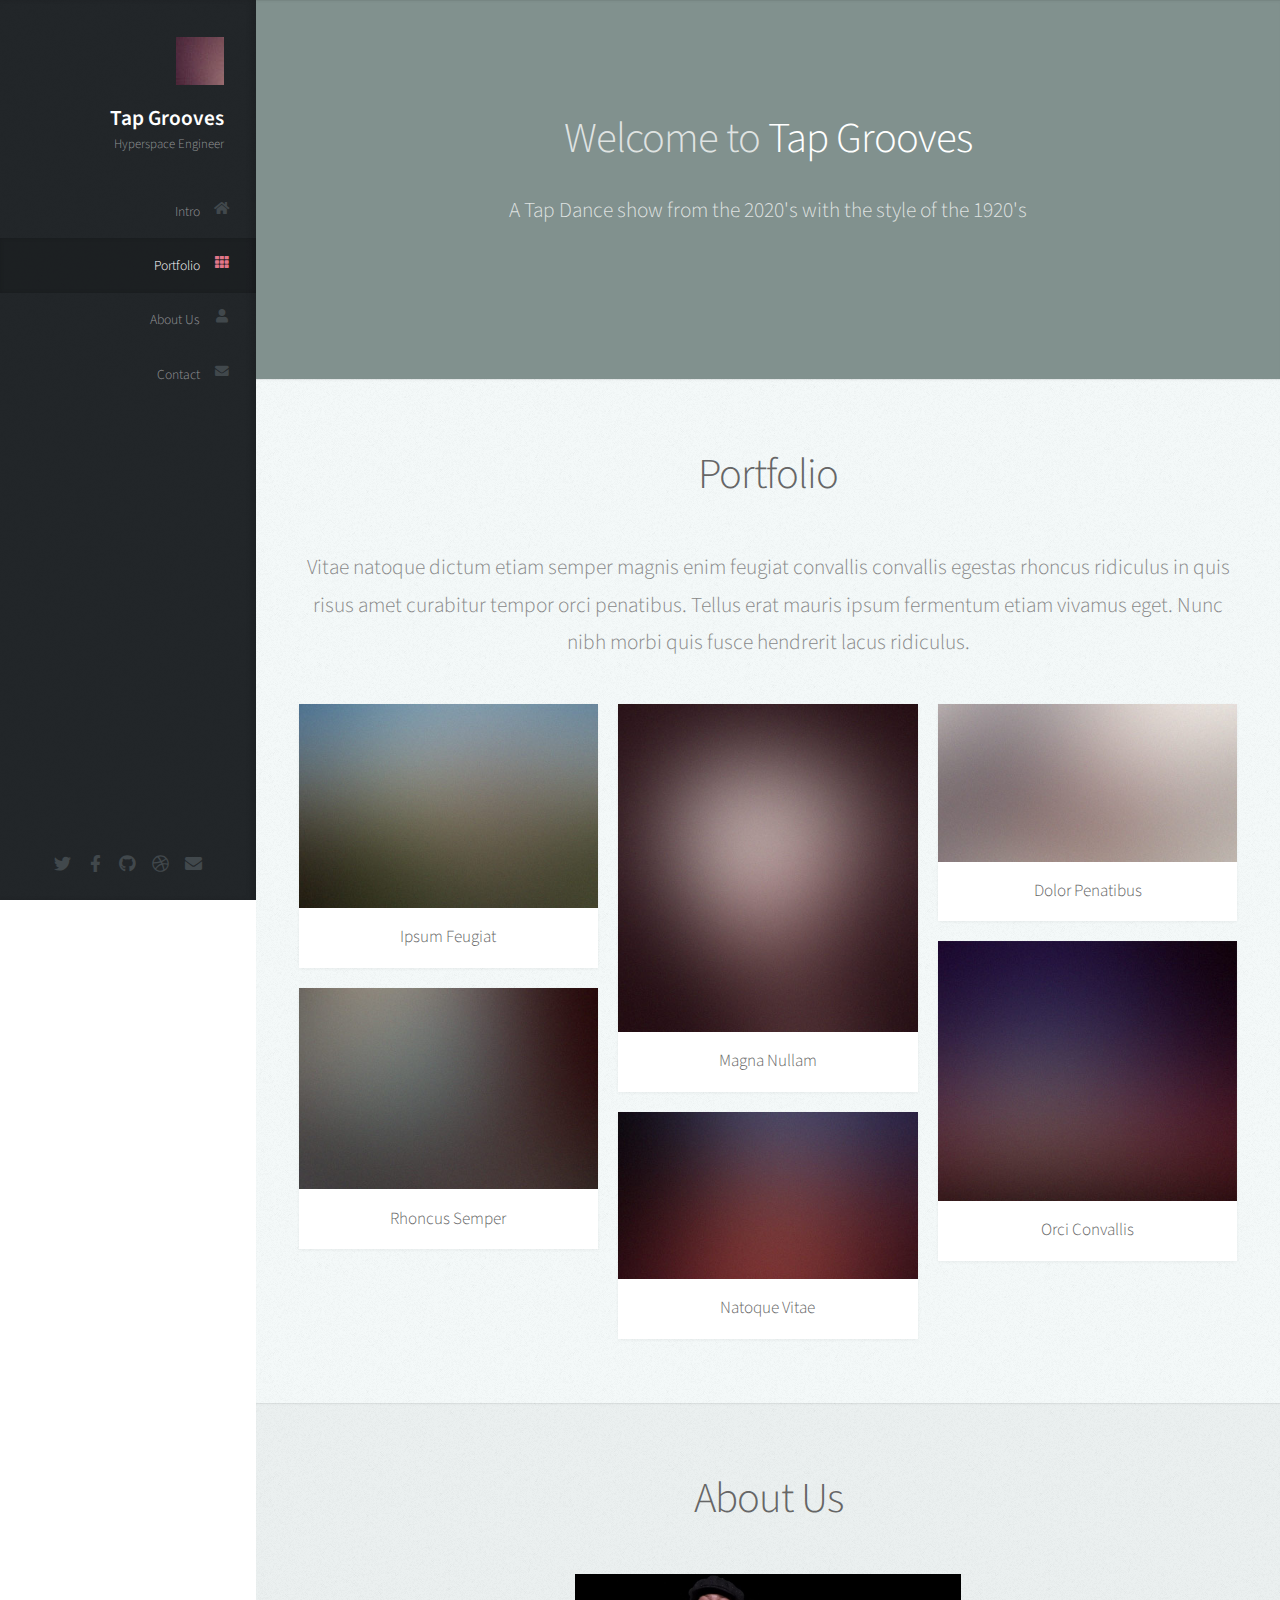
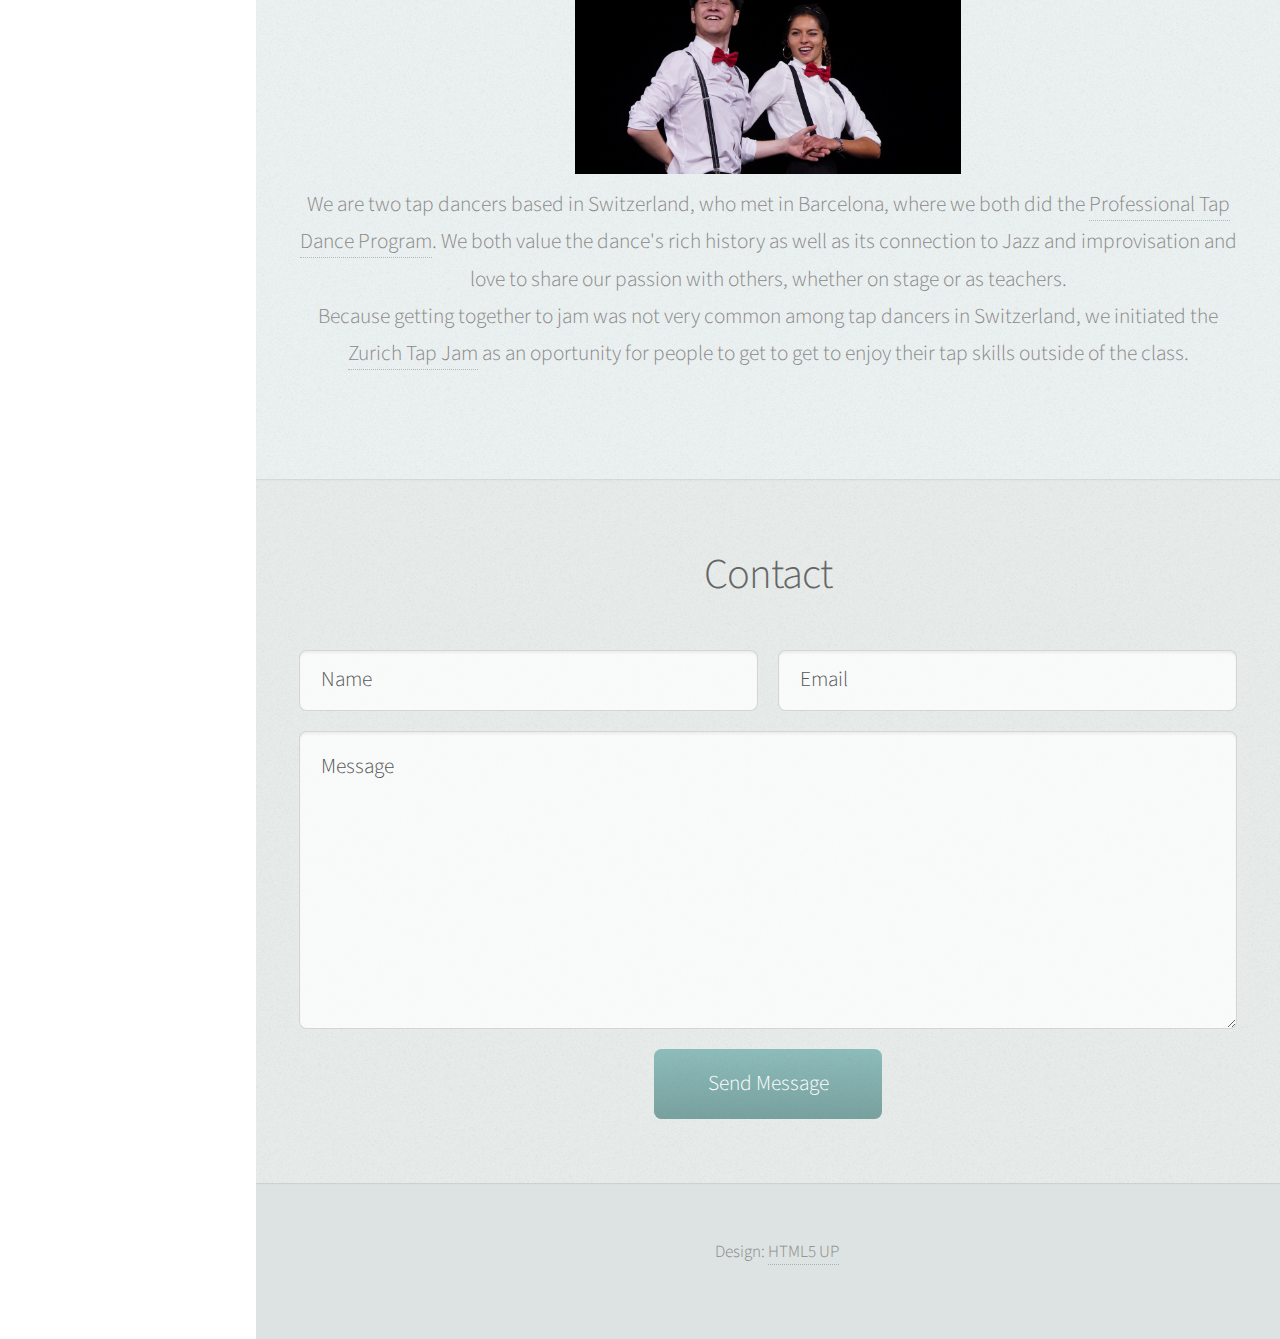
==== tap_grooves_page/index.html @ 51dfa916 "add tap grooves page" ====
<!DOCTYPE HTML>
<!--
	Prologue by HTML5 UP
	html5up.net | @ajlkn
	Free for personal and commercial use under the CCA 3.0 license (html5up.net/license)
-->
<html>
	<head>
		<title>Tap Grooves</title>
		<meta charset="utf-8" />
		<meta name="viewport" content="width=device-width, initial-scale=1, user-scalable=no" />
		<link rel="stylesheet" href="assets/css/main.css" />
	</head>
	<body class="is-preload">

		<!-- Header -->
			<div id="header">

				<div class="top">

					<!-- Logo -->
						<div id="logo">
							<span class="image avatar48"><img src="images/avatar.jpg" alt="" /></span>
							<h1 id="title">Tap Grooves</h1>
							<p>Hyperspace Engineer</p>
						</div>

					<!-- Nav -->
						<nav id="nav">
							<ul>
								<li><a href="#top" id="top-link"><span class="icon solid fa-home">Intro</span></a></li>
								<li><a href="#portfolio" id="portfolio-link"><span class="icon solid fa-th">Portfolio</span></a></li>
								<li><a href="#about" id="about-link"><span class="icon solid fa-user">About Us</span></a></li>
								<li><a href="#contact" id="contact-link"><span class="icon solid fa-envelope">Contact</span></a></li>
							</ul>
						</nav>

				</div>

				<div class="bottom">

					<!-- Social Icons -->
						<ul class="icons">
							<li><a href="#" class="icon brands fa-twitter"><span class="label">Twitter</span></a></li>
							<li><a href="#" class="icon brands fa-facebook-f"><span class="label">Facebook</span></a></li>
							<li><a href="#" class="icon brands fa-github"><span class="label">Github</span></a></li>
							<li><a href="#" class="icon brands fa-dribbble"><span class="label">Dribbble</span></a></li>
							<li><a href="#" class="icon solid fa-envelope"><span class="label">Email</span></a></li>
						</ul>

				</div>

			</div>

		<!-- Main -->
			<div id="main">

				<!-- Intro -->
					<section id="top" class="one dark cover">
						<div class="container">

							<header>
								<h2 class="alt">Welcome to <strong>Tap Grooves</strong></h2>
								<p class="not_on_phone">A Tap Dance show from the 2020's with the style of the 1920's</p>
							</header>

						</div>
					</section>

				<!-- Portfolio -->
					<section id="portfolio" class="two">
						<div class="container">

							<header>
								<h2>Portfolio</h2>
							</header>

							<p>Vitae natoque dictum etiam semper magnis enim feugiat convallis convallis
							egestas rhoncus ridiculus in quis risus amet curabitur tempor orci penatibus.
							Tellus erat mauris ipsum fermentum etiam vivamus eget. Nunc nibh morbi quis
							fusce hendrerit lacus ridiculus.</p>

							<div class="row">
								<div class="col-4 col-12-mobile">
									<article class="item">
										<a href="#" class="image fit"><img src="images/pic02.jpg" alt="" /></a>
										<header>
											<h3>Ipsum Feugiat</h3>
										</header>
									</article>
									<article class="item">
										<a href="#" class="image fit"><img src="images/pic03.jpg" alt="" /></a>
										<header>
											<h3>Rhoncus Semper</h3>
										</header>
									</article>
								</div>
								<div class="col-4 col-12-mobile">
									<article class="item">
										<a href="#" class="image fit"><img src="images/pic04.jpg" alt="" /></a>
										<header>
											<h3>Magna Nullam</h3>
										</header>
									</article>
									<article class="item">
										<a href="#" class="image fit"><img src="images/pic05.jpg" alt="" /></a>
										<header>
											<h3>Natoque Vitae</h3>
										</header>
									</article>
								</div>
								<div class="col-4 col-12-mobile">
									<article class="item">
										<a href="#" class="image fit"><img src="images/pic06.jpg" alt="" /></a>
										<header>
											<h3>Dolor Penatibus</h3>
										</header>
									</article>
									<article class="item">
										<a href="#" class="image fit"><img src="images/pic07.jpg" alt="" /></a>
										<header>
											<h3>Orci Convallis</h3>
										</header>
									</article>
								</div>
							</div>

						</div>
					</section>

				<!-- About Us -->
					<section id="about" class="three">
						<div class="container">

							<header>
								<h2>About Us</h2>
							</header>

							<img src="images/about.jpg" height="200" alt="" />

							<p>We are two tap dancers based in Switzerland, who met in Barcelona, where we both did the <a href="https://luthierdansa.com/tap-dance-program-barcelona-dance/">Professional Tap Dance Program</a>. We both value the dance's rich history as well as its connection to Jazz and improvisation and love to share our passion with others, whether on stage or as teachers. <br>Because getting together to jam was not very common among tap dancers in Switzerland, we initiated the <a href="https://www.instagram.com/zurich_tap_jam/">Zurich Tap Jam</a> as an oportunity for people to get to get to enjoy their tap skills outside of the class.</p>

						</div>
					</section>

				<!-- Contact -->
					<section id="contact" class="four">
						<div class="container">

							<header>
								<h2>Contact</h2>
							</header>

							<p></p>

							<form method="post" action="#">
								<div class="row">
									<div class="col-6 col-12-mobile"><input type="text" name="name" placeholder="Name" /></div>
									<div class="col-6 col-12-mobile"><input type="text" name="email" placeholder="Email" /></div>
									<div class="col-12">
										<textarea name="message" placeholder="Message"></textarea>
									</div>
									<div class="col-12">
										<input type="submit" value="Send Message" />
									</div>
								</div>
							</form>

						</div>
					</section>

			</div>

		<!-- Footer -->
			<div id="footer">

				<!-- Copyright -->
					<ul class="copyright">
						<li>Design: <a href="http://html5up.net">HTML5 UP</a></li>
					</ul>

			</div>

		<!-- Scripts -->
			<script src="assets/js/jquery.min.js"></script>
			<script src="assets/js/jquery.scrolly.min.js"></script>
			<script src="assets/js/jquery.scrollex.min.js"></script>
			<script src="assets/js/browser.min.js"></script>
			<script src="assets/js/breakpoints.min.js"></script>
			<script src="assets/js/util.js"></script>
			<script src="assets/js/main.js"></script>

	</body>
</html>
---- tap_grooves_page/assets/css/main.css ----
@import url("fontawesome-all.min.css");
@import url("https://fonts.googleapis.com/css?family=Source+Sans+Pro:300,300italic,400,600");

/*
	Prologue by HTML5 UP
	html5up.net | @ajlkn
	Free for personal and commercial use under the CCA 3.0 license (html5up.net/license)
*/

html, body, div, span, applet, object,
iframe, h1, h2, h3, h4, h5, h6, p, blockquote,
pre, a, abbr, acronym, address, big, cite,
code, del, dfn, em, img, ins, kbd, q, s, samp,
small, strike, strong, sub, sup, tt, var, b,
u, i, center, dl, dt, dd, ol, ul, li, fieldset,
form, label, legend, table, caption, tbody,
tfoot, thead, tr, th, td, article, aside,
canvas, details, embed, figure, figcaption,
footer, header, hgroup, menu, nav, output, ruby,
section, summary, time, mark, audio, video {
	margin: 0;
	padding: 0;
	border: 0;
	font-size: 100%;
	font: inherit;
	vertical-align: baseline;}

article, aside, details, figcaption, figure,
footer, header, hgroup, menu, nav, section {
	display: block;}

body {
	line-height: 1;
}

ol, ul {
	list-style: none;
}

blockquote, q {
	quotes: none;
}

	blockquote:before, blockquote:after, q:before, q:after {
		content: '';
		content: none;
	}

table {
	border-collapse: collapse;
	border-spacing: 0;
}

body {
	-webkit-text-size-adjust: none;
}

mark {
	background-color: transparent;
	color: inherit;
}

input::-moz-focus-inner {
	border: 0;
	padding: 0;
}

input, select, textarea {
	-moz-appearance: none;
	-webkit-appearance: none;
	-ms-appearance: none;
	appearance: none;
}

/* Basic */

	html {
		box-sizing: border-box;
	}

	*, *:before, *:after {
		box-sizing: inherit;
	}

	body {
		background: #fff;
		font-family: 'Source Sans Pro', sans-serif;
		font-size: 19pt;
		font-weight: 300;
		line-height: 1.75em;
		color: #888;
	}

		body.is-preload *, body.is-preload *:before, body.is-preload *:after {
			-moz-animation: none !important;
			-webkit-animation: none !important;
			-ms-animation: none !important;
			animation: none !important;
			-moz-transition: none !important;
			-webkit-transition: none !important;
			-ms-transition: none !important;
			transition: none !important;
		}

	input, textarea, select {
		font-family: 'Source Sans Pro', sans-serif;
		font-size: 19pt;
		font-weight: 300;
		line-height: 1.75em;
		color: #888;
	}

	h1, h2, h3, h4, h5, h6 {
		font-weight: 300;
		color: #666;
		line-height: 1.5em;
	}

	h1 a, h2 a, h3 a, h4 a, h5 a, h6 a {
		color: inherit;
		text-decoration: none;
	}

		h1 a strong, h2 a strong, h3 a strong, h4 a strong, h5 a strong, h6 a strong {
			color: #333;
		}

	h2 {
		font-size: 2em;
		letter-spacing: -1px;
	}

		h2.alt {
			color: #888;
		}

			h2.alt strong {
				color: #666;
			}

	h3 {
		font-size: 1.5em;
	}

	header {
		margin: 0 0 2em 0;
	}

		header > p {
			margin: 1em 0 0 0;
		}

	footer {
		margin: 2em 0 0 0;
	}

	strong, b {
		font-weight: 300;
		color: #666;
	}

	em, i {
		font-style: italic;
	}

	a {
		text-decoration: none;
		color: inherit;
		border-bottom: dotted 1px rgba(128, 128, 128, 0.5);
		-moz-transition: color 0.35s ease-in-out, border-bottom-color 0.35s ease-in-out;
		-webkit-transition: color 0.35s ease-in-out, border-bottom-color 0.35s ease-in-out;
		-ms-transition: color 0.35s ease-in-out, border-bottom-color 0.35s ease-in-out;
		transition: color 0.35s ease-in-out, border-bottom-color 0.35s ease-in-out;
		outline: 0;
	}

		a:hover {
			color: #E27689;
			border-bottom-color: rgba(255, 255, 255, 0);
		}

	sub {
		position: relative;
		top: 0.5em;
		font-size: 0.8em;
	}

	sup {
		position: relative;
		top: -0.5em;
		font-size: 0.8em;
	}

	hr {
		border: 0;
		border-top: solid 1px #ddd;
	}

	blockquote {
		border-left: solid 0.5em #ddd;
		padding: 1em 0 1em 2em;
		font-style: italic;
	}

	p, ul, ol, dl, table {
		margin-bottom: 2em;
	}

	br.clear {
		clear: both;
	}

/* Container */

	.container {
		margin: 0 auto;
		max-width: 100%;
		width: 1400px;
	}

		@media screen and (min-width: 961px) and (max-width: 1880px) {

			.container {
				width: 1200px;
			}

		}

		@media screen and (min-width: 961px) and (max-width: 1620px) {

			.container {
				width: 960px;
			}

		}

		@media screen and (min-width: 961px) and (max-width: 1320px) {

			.container {
				width: 100%;
			}

		}

		@media screen and (max-width: 960px) {

			.container {
				width: 100%;
			}

		}

		@media screen and (max-width: 736px) {

			.container {
				width: 100%;
			}

		}

/* Row */

	.row {
		display: flex;
		flex-wrap: wrap;
		box-sizing: border-box;
		align-items: stretch;
	}

		.row > * {
			box-sizing: border-box;
		}

		.row.gtr-uniform > * > :last-child {
			margin-bottom: 0;
		}

		.row.aln-left {
			justify-content: flex-start;
		}

		.row.aln-center {
			justify-content: center;
		}

		.row.aln-right {
			justify-content: flex-end;
		}

		.row.aln-top {
			align-items: flex-start;
		}

		.row.aln-middle {
			align-items: center;
		}

		.row.aln-bottom {
			align-items: flex-end;
		}

		.row > .imp {
			order: -1;
		}

		.row > .col-1 {
			width: 8.33333%;
		}

		.row > .off-1 {
			margin-left: 8.33333%;
		}

		.row > .col-2 {
			width: 16.66667%;
		}

		.row > .off-2 {
			margin-left: 16.66667%;
		}

		.row > .col-3 {
			width: 25%;
		}

		.row > .off-3 {
			margin-left: 25%;
		}

		.row > .col-4 {
			width: 33.33333%;
		}

		.row > .off-4 {
			margin-left: 33.33333%;
		}

		.row > .col-5 {
			width: 41.66667%;
		}

		.row > .off-5 {
			margin-left: 41.66667%;
		}

		.row > .col-6 {
			width: 50%;
		}

		.row > .off-6 {
			margin-left: 50%;
		}

		.row > .col-7 {
			width: 58.33333%;
		}

		.row > .off-7 {
			margin-left: 58.33333%;
		}

		.row > .col-8 {
			width: 66.66667%;
		}

		.row > .off-8 {
			margin-left: 66.66667%;
		}

		.row > .col-9 {
			width: 75%;
		}

		.row > .off-9 {
			margin-left: 75%;
		}

		.row > .col-10 {
			width: 83.33333%;
		}

		.row > .off-10 {
			margin-left: 83.33333%;
		}

		.row > .col-11 {
			width: 91.66667%;
		}

		.row > .off-11 {
			margin-left: 91.66667%;
		}

		.row > .col-12 {
			width: 100%;
		}

		.row > .off-12 {
			margin-left: 100%;
		}

		.row.gtr-0 {
			margin-top: 0px;
			margin-left: 0px;
		}

			.row.gtr-0 > * {
				padding: 0px 0 0 0px;
			}

			.row.gtr-0.gtr-uniform {
				margin-top: 0px;
			}

				.row.gtr-0.gtr-uniform > * {
					padding-top: 0px;
				}

		.row.gtr-25 {
			margin-top: -10px;
			margin-left: -10px;
		}

			.row.gtr-25 > * {
				padding: 10px 0 0 10px;
			}

			.row.gtr-25.gtr-uniform {
				margin-top: -10px;
			}

				.row.gtr-25.gtr-uniform > * {
					padding-top: 10px;
				}

		.row.gtr-50 {
			margin-top: -20px;
			margin-left: -20px;
		}

			.row.gtr-50 > * {
				padding: 20px 0 0 20px;
			}

			.row.gtr-50.gtr-uniform {
				margin-top: -20px;
			}

				.row.gtr-50.gtr-uniform > * {
					padding-top: 20px;
				}

		.row {
			margin-top: -40px;
			margin-left: -40px;
		}

			.row > * {
				padding: 40px 0 0 40px;
			}

			.row.gtr-uniform {
				margin-top: -40px;
			}

				.row.gtr-uniform > * {
					padding-top: 40px;
				}

		.row.gtr-150 {
			margin-top: -60px;
			margin-left: -60px;
		}

			.row.gtr-150 > * {
				padding: 60px 0 0 60px;
			}

			.row.gtr-150.gtr-uniform {
				margin-top: -60px;
			}

				.row.gtr-150.gtr-uniform > * {
					padding-top: 60px;
				}

		.row.gtr-200 {
			margin-top: -80px;
			margin-left: -80px;
		}

			.row.gtr-200 > * {
				padding: 80px 0 0 80px;
			}

			.row.gtr-200.gtr-uniform {
				margin-top: -80px;
			}

				.row.gtr-200.gtr-uniform > * {
					padding-top: 80px;
				}

		@media screen and (min-width: 961px) and (max-width: 1880px) {

			.row {
				display: flex;
				flex-wrap: wrap;
				box-sizing: border-box;
				align-items: stretch;
			}

				.row > * {
					box-sizing: border-box;
				}

				.row.gtr-uniform > * > :last-child {
					margin-bottom: 0;
				}

				.row.aln-left {
					justify-content: flex-start;
				}

				.row.aln-center {
					justify-content: center;
				}

				.row.aln-right {
					justify-content: flex-end;
				}

				.row.aln-top {
					align-items: flex-start;
				}

				.row.aln-middle {
					align-items: center;
				}

				.row.aln-bottom {
					align-items: flex-end;
				}

				.row > .imp-wide {
					order: -1;
				}

				.row > .col-1-wide {
					width: 8.33333%;
				}

				.row > .off-1-wide {
					margin-left: 8.33333%;
				}

				.row > .col-2-wide {
					width: 16.66667%;
				}

				.row > .off-2-wide {
					margin-left: 16.66667%;
				}

				.row > .col-3-wide {
					width: 25%;
				}

				.row > .off-3-wide {
					margin-left: 25%;
				}

				.row > .col-4-wide {
					width: 33.33333%;
				}

				.row > .off-4-wide {
					margin-left: 33.33333%;
				}

				.row > .col-5-wide {
					width: 41.66667%;
				}

				.row > .off-5-wide {
					margin-left: 41.66667%;
				}

				.row > .col-6-wide {
					width: 50%;
				}

				.row > .off-6-wide {
					margin-left: 50%;
				}

				.row > .col-7-wide {
					width: 58.33333%;
				}

				.row > .off-7-wide {
					margin-left: 58.33333%;
				}

				.row > .col-8-wide {
					width: 66.66667%;
				}

				.row > .off-8-wide {
					margin-left: 66.66667%;
				}

				.row > .col-9-wide {
					width: 75%;
				}

				.row > .off-9-wide {
					margin-left: 75%;
				}

				.row > .col-10-wide {
					width: 83.33333%;
				}

				.row > .off-10-wide {
					margin-left: 83.33333%;
				}

				.row > .col-11-wide {
					width: 91.66667%;
				}

				.row > .off-11-wide {
					margin-left: 91.66667%;
				}

				.row > .col-12-wide {
					width: 100%;
				}

				.row > .off-12-wide {
					margin-left: 100%;
				}

				.row.gtr-0 {
					margin-top: 0px;
					margin-left: 0px;
				}

					.row.gtr-0 > * {
						padding: 0px 0 0 0px;
					}

					.row.gtr-0.gtr-uniform {
						margin-top: 0px;
					}

						.row.gtr-0.gtr-uniform > * {
							padding-top: 0px;
						}

				.row.gtr-25 {
					margin-top: -10px;
					margin-left: -10px;
				}

					.row.gtr-25 > * {
						padding: 10px 0 0 10px;
					}

					.row.gtr-25.gtr-uniform {
						margin-top: -10px;
					}

						.row.gtr-25.gtr-uniform > * {
							padding-top: 10px;
						}

				.row.gtr-50 {
					margin-top: -20px;
					margin-left: -20px;
				}

					.row.gtr-50 > * {
						padding: 20px 0 0 20px;
					}

					.row.gtr-50.gtr-uniform {
						margin-top: -20px;
					}

						.row.gtr-50.gtr-uniform > * {
							padding-top: 20px;
						}

				.row {
					margin-top: -40px;
					margin-left: -40px;
				}

					.row > * {
						padding: 40px 0 0 40px;
					}

					.row.gtr-uniform {
						margin-top: -40px;
					}

						.row.gtr-uniform > * {
							padding-top: 40px;
						}

				.row.gtr-150 {
					margin-top: -60px;
					margin-left: -60px;
				}

					.row.gtr-150 > * {
						padding: 60px 0 0 60px;
					}

					.row.gtr-150.gtr-uniform {
						margin-top: -60px;
					}

						.row.gtr-150.gtr-uniform > * {
							padding-top: 60px;
						}

				.row.gtr-200 {
					margin-top: -80px;
					margin-left: -80px;
				}

					.row.gtr-200 > * {
						padding: 80px 0 0 80px;
					}

					.row.gtr-200.gtr-uniform {
						margin-top: -80px;
					}

						.row.gtr-200.gtr-uniform > * {
							padding-top: 80px;
						}

		}

		@media screen and (min-width: 961px) and (max-width: 1620px) {

			.row {
				display: flex;
				flex-wrap: wrap;
				box-sizing: border-box;
				align-items: stretch;
			}

				.row > * {
					box-sizing: border-box;
				}

				.row.gtr-uniform > * > :last-child {
					margin-bottom: 0;
				}

				.row.aln-left {
					justify-content: flex-start;
				}

				.row.aln-center {
					justify-content: center;
				}

				.row.aln-right {
					justify-content: flex-end;
				}

				.row.aln-top {
					align-items: flex-start;
				}

				.row.aln-middle {
					align-items: center;
				}

				.row.aln-bottom {
					align-items: flex-end;
				}

				.row > .imp-normal {
					order: -1;
				}

				.row > .col-1-normal {
					width: 8.33333%;
				}

				.row > .off-1-normal {
					margin-left: 8.33333%;
				}

				.row > .col-2-normal {
					width: 16.66667%;
				}

				.row > .off-2-normal {
					margin-left: 16.66667%;
				}

				.row > .col-3-normal {
					width: 25%;
				}

				.row > .off-3-normal {
					margin-left: 25%;
				}

				.row > .col-4-normal {
					width: 33.33333%;
				}

				.row > .off-4-normal {
					margin-left: 33.33333%;
				}

				.row > .col-5-normal {
					width: 41.66667%;
				}

				.row > .off-5-normal {
					margin-left: 41.66667%;
				}

				.row > .col-6-normal {
					width: 50%;
				}

				.row > .off-6-normal {
					margin-left: 50%;
				}

				.row > .col-7-normal {
					width: 58.33333%;
				}

				.row > .off-7-normal {
					margin-left: 58.33333%;
				}

				.row > .col-8-normal {
					width: 66.66667%;
				}

				.row > .off-8-normal {
					margin-left: 66.66667%;
				}

				.row > .col-9-normal {
					width: 75%;
				}

				.row > .off-9-normal {
					margin-left: 75%;
				}

				.row > .col-10-normal {
					width: 83.33333%;
				}

				.row > .off-10-normal {
					margin-left: 83.33333%;
				}

				.row > .col-11-normal {
					width: 91.66667%;
				}

				.row > .off-11-normal {
					margin-left: 91.66667%;
				}

				.row > .col-12-normal {
					width: 100%;
				}

				.row > .off-12-normal {
					margin-left: 100%;
				}

				.row.gtr-0 {
					margin-top: 0px;
					margin-left: 0px;
				}

					.row.gtr-0 > * {
						padding: 0px 0 0 0px;
					}

					.row.gtr-0.gtr-uniform {
						margin-top: 0px;
					}

						.row.gtr-0.gtr-uniform > * {
							padding-top: 0px;
						}

				.row.gtr-25 {
					margin-top: -10px;
					margin-left: -10px;
				}

					.row.gtr-25 > * {
						padding: 10px 0 0 10px;
					}

					.row.gtr-25.gtr-uniform {
						margin-top: -10px;
					}

						.row.gtr-25.gtr-uniform > * {
							padding-top: 10px;
						}

				.row.gtr-50 {
					margin-top: -20px;
					margin-left: -20px;
				}

					.row.gtr-50 > * {
						padding: 20px 0 0 20px;
					}

					.row.gtr-50.gtr-uniform {
						margin-top: -20px;
					}

						.row.gtr-50.gtr-uniform > * {
							padding-top: 20px;
						}

				.row {
					margin-top: -40px;
					margin-left: -40px;
				}

					.row > * {
						padding: 40px 0 0 40px;
					}

					.row.gtr-uniform {
						margin-top: -40px;
					}

						.row.gtr-uniform > * {
							padding-top: 40px;
						}

				.row.gtr-150 {
					margin-top: -60px;
					margin-left: -60px;
				}

					.row.gtr-150 > * {
						padding: 60px 0 0 60px;
					}

					.row.gtr-150.gtr-uniform {
						margin-top: -60px;
					}

						.row.gtr-150.gtr-uniform > * {
							padding-top: 60px;
						}

				.row.gtr-200 {
					margin-top: -80px;
					margin-left: -80px;
				}

					.row.gtr-200 > * {
						padding: 80px 0 0 80px;
					}

					.row.gtr-200.gtr-uniform {
						margin-top: -80px;
					}

						.row.gtr-200.gtr-uniform > * {
							padding-top: 80px;
						}

		}

		@media screen and (min-width: 961px) and (max-width: 1320px) {

			.row {
				display: flex;
				flex-wrap: wrap;
				box-sizing: border-box;
				align-items: stretch;
			}

				.row > * {
					box-sizing: border-box;
				}

				.row.gtr-uniform > * > :last-child {
					margin-bottom: 0;
				}

				.row.aln-left {
					justify-content: flex-start;
				}

				.row.aln-center {
					justify-content: center;
				}

				.row.aln-right {
					justify-content: flex-end;
				}

				.row.aln-top {
					align-items: flex-start;
				}

				.row.aln-middle {
					align-items: center;
				}

				.row.aln-bottom {
					align-items: flex-end;
				}

				.row > .imp-narrow {
					order: -1;
				}

				.row > .col-1-narrow {
					width: 8.33333%;
				}

				.row > .off-1-narrow {
					margin-left: 8.33333%;
				}

				.row > .col-2-narrow {
					width: 16.66667%;
				}

				.row > .off-2-narrow {
					margin-left: 16.66667%;
				}

				.row > .col-3-narrow {
					width: 25%;
				}

				.row > .off-3-narrow {
					margin-left: 25%;
				}

				.row > .col-4-narrow {
					width: 33.33333%;
				}

				.row > .off-4-narrow {
					margin-left: 33.33333%;
				}

				.row > .col-5-narrow {
					width: 41.66667%;
				}

				.row > .off-5-narrow {
					margin-left: 41.66667%;
				}

				.row > .col-6-narrow {
					width: 50%;
				}

				.row > .off-6-narrow {
					margin-left: 50%;
				}

				.row > .col-7-narrow {
					width: 58.33333%;
				}

				.row > .off-7-narrow {
					margin-left: 58.33333%;
				}

				.row > .col-8-narrow {
					width: 66.66667%;
				}

				.row > .off-8-narrow {
					margin-left: 66.66667%;
				}

				.row > .col-9-narrow {
					width: 75%;
				}

				.row > .off-9-narrow {
					margin-left: 75%;
				}

				.row > .col-10-narrow {
					width: 83.33333%;
				}

				.row > .off-10-narrow {
					margin-left: 83.33333%;
				}

				.row > .col-11-narrow {
					width: 91.66667%;
				}

				.row > .off-11-narrow {
					margin-left: 91.66667%;
				}

				.row > .col-12-narrow {
					width: 100%;
				}

				.row > .off-12-narrow {
					margin-left: 100%;
				}

				.row.gtr-0 {
					margin-top: 0px;
					margin-left: 0px;
				}

					.row.gtr-0 > * {
						padding: 0px 0 0 0px;
					}

					.row.gtr-0.gtr-uniform {
						margin-top: 0px;
					}

						.row.gtr-0.gtr-uniform > * {
							padding-top: 0px;
						}

				.row.gtr-25 {
					margin-top: -5px;
					margin-left: -5px;
				}

					.row.gtr-25 > * {
						padding: 5px 0 0 5px;
					}

					.row.gtr-25.gtr-uniform {
						margin-top: -5px;
					}

						.row.gtr-25.gtr-uniform > * {
							padding-top: 5px;
						}

				.row.gtr-50 {
					margin-top: -10px;
					margin-left: -10px;
				}

					.row.gtr-50 > * {
						padding: 10px 0 0 10px;
					}

					.row.gtr-50.gtr-uniform {
						margin-top: -10px;
					}

						.row.gtr-50.gtr-uniform > * {
							padding-top: 10px;
						}

				.row {
					margin-top: -20px;
					margin-left: -20px;
				}

					.row > * {
						padding: 20px 0 0 20px;
					}

					.row.gtr-uniform {
						margin-top: -20px;
					}

						.row.gtr-uniform > * {
							padding-top: 20px;
						}

				.row.gtr-150 {
					margin-top: -30px;
					margin-left: -30px;
				}

					.row.gtr-150 > * {
						padding: 30px 0 0 30px;
					}

					.row.gtr-150.gtr-uniform {
						margin-top: -30px;
					}

						.row.gtr-150.gtr-uniform > * {
							padding-top: 30px;
						}

				.row.gtr-200 {
					margin-top: -40px;
					margin-left: -40px;
				}

					.row.gtr-200 > * {
						padding: 40px 0 0 40px;
					}

					.row.gtr-200.gtr-uniform {
						margin-top: -40px;
					}

						.row.gtr-200.gtr-uniform > * {
							padding-top: 40px;
						}

		}

		@media screen and (max-width: 960px) {

			.row {
				display: flex;
				flex-wrap: wrap;
				box-sizing: border-box;
				align-items: stretch;
			}

				.row > * {
					box-sizing: border-box;
				}

				.row.gtr-uniform > * > :last-child {
					margin-bottom: 0;
				}

				.row.aln-left {
					justify-content: flex-start;
				}

				.row.aln-center {
					justify-content: center;
				}

				.row.aln-right {
					justify-content: flex-end;
				}

				.row.aln-top {
					align-items: flex-start;
				}

				.row.aln-middle {
					align-items: center;
				}

				.row.aln-bottom {
					align-items: flex-end;
				}

				.row > .imp-narrower {
					order: -1;
				}

				.row > .col-1-narrower {
					width: 8.33333%;
				}

				.row > .off-1-narrower {
					margin-left: 8.33333%;
				}

				.row > .col-2-narrower {
					width: 16.66667%;
				}

				.row > .off-2-narrower {
					margin-left: 16.66667%;
				}

				.row > .col-3-narrower {
					width: 25%;
				}

				.row > .off-3-narrower {
					margin-left: 25%;
				}

				.row > .col-4-narrower {
					width: 33.33333%;
				}

				.row > .off-4-narrower {
					margin-left: 33.33333%;
				}

				.row > .col-5-narrower {
					width: 41.66667%;
				}

				.row > .off-5-narrower {
					margin-left: 41.66667%;
				}

				.row > .col-6-narrower {
					width: 50%;
				}

				.row > .off-6-narrower {
					margin-left: 50%;
				}

				.row > .col-7-narrower {
					width: 58.33333%;
				}

				.row > .off-7-narrower {
					margin-left: 58.33333%;
				}

				.row > .col-8-narrower {
					width: 66.66667%;
				}

				.row > .off-8-narrower {
					margin-left: 66.66667%;
				}

				.row > .col-9-narrower {
					width: 75%;
				}

				.row > .off-9-narrower {
					margin-left: 75%;
				}

				.row > .col-10-narrower {
					width: 83.33333%;
				}

				.row > .off-10-narrower {
					margin-left: 83.33333%;
				}

				.row > .col-11-narrower {
					width: 91.66667%;
				}

				.row > .off-11-narrower {
					margin-left: 91.66667%;
				}

				.row > .col-12-narrower {
					width: 100%;
				}

				.row > .off-12-narrower {
					margin-left: 100%;
				}

				.row.gtr-0 {
					margin-top: 0px;
					margin-left: 0px;
				}

					.row.gtr-0 > * {
						padding: 0px 0 0 0px;
					}

					.row.gtr-0.gtr-uniform {
						margin-top: 0px;
					}

						.row.gtr-0.gtr-uniform > * {
							padding-top: 0px;
						}

				.row.gtr-25 {
					margin-top: -5px;
					margin-left: -5px;
				}

					.row.gtr-25 > * {
						padding: 5px 0 0 5px;
					}

					.row.gtr-25.gtr-uniform {
						margin-top: -5px;
					}

						.row.gtr-25.gtr-uniform > * {
							padding-top: 5px;
						}

				.row.gtr-50 {
					margin-top: -10px;
					margin-left: -10px;
				}

					.row.gtr-50 > * {
						padding: 10px 0 0 10px;
					}

					.row.gtr-50.gtr-uniform {
						margin-top: -10px;
					}

						.row.gtr-50.gtr-uniform > * {
							padding-top: 10px;
						}

				.row {
					margin-top: -20px;
					margin-left: -20px;
				}

					.row > * {
						padding: 20px 0 0 20px;
					}

					.row.gtr-uniform {
						margin-top: -20px;
					}

						.row.gtr-uniform > * {
							padding-top: 20px;
						}

				.row.gtr-150 {
					margin-top: -30px;
					margin-left: -30px;
				}

					.row.gtr-150 > * {
						padding: 30px 0 0 30px;
					}

					.row.gtr-150.gtr-uniform {
						margin-top: -30px;
					}

						.row.gtr-150.gtr-uniform > * {
							padding-top: 30px;
						}

				.row.gtr-200 {
					margin-top: -40px;
					margin-left: -40px;
				}

					.row.gtr-200 > * {
						padding: 40px 0 0 40px;
					}

					.row.gtr-200.gtr-uniform {
						margin-top: -40px;
					}

						.row.gtr-200.gtr-uniform > * {
							padding-top: 40px;
						}

		}

		@media screen and (max-width: 736px) {

			.row {
				display: flex;
				flex-wrap: wrap;
				box-sizing: border-box;
				align-items: stretch;
			}

				.row > * {
					box-sizing: border-box;
				}

				.row.gtr-uniform > * > :last-child {
					margin-bottom: 0;
				}

				.row.aln-left {
					justify-content: flex-start;
				}

				.row.aln-center {
					justify-content: center;
				}

				.row.aln-right {
					justify-content: flex-end;
				}

				.row.aln-top {
					align-items: flex-start;
				}

				.row.aln-middle {
					align-items: center;
				}

				.row.aln-bottom {
					align-items: flex-end;
				}

				.row > .imp-mobile {
					order: -1;
				}

				.row > .col-1-mobile {
					width: 8.33333%;
				}

				.row > .off-1-mobile {
					margin-left: 8.33333%;
				}

				.row > .col-2-mobile {
					width: 16.66667%;
				}

				.row > .off-2-mobile {
					margin-left: 16.66667%;
				}

				.row > .col-3-mobile {
					width: 25%;
				}

				.row > .off-3-mobile {
					margin-left: 25%;
				}

				.row > .col-4-mobile {
					width: 33.33333%;
				}

				.row > .off-4-mobile {
					margin-left: 33.33333%;
				}

				.row > .col-5-mobile {
					width: 41.66667%;
				}

				.row > .off-5-mobile {
					margin-left: 41.66667%;
				}

				.row > .col-6-mobile {
					width: 50%;
				}

				.row > .off-6-mobile {
					margin-left: 50%;
				}

				.row > .col-7-mobile {
					width: 58.33333%;
				}

				.row > .off-7-mobile {
					margin-left: 58.33333%;
				}

				.row > .col-8-mobile {
					width: 66.66667%;
				}

				.row > .off-8-mobile {
					margin-left: 66.66667%;
				}

				.row > .col-9-mobile {
					width: 75%;
				}

				.row > .off-9-mobile {
					margin-left: 75%;
				}

				.row > .col-10-mobile {
					width: 83.33333%;
				}

				.row > .off-10-mobile {
					margin-left: 83.33333%;
				}

				.row > .col-11-mobile {
					width: 91.66667%;
				}

				.row > .off-11-mobile {
					margin-left: 91.66667%;
				}

				.row > .col-12-mobile {
					width: 100%;
				}

				.row > .off-12-mobile {
					margin-left: 100%;
				}

				.row.gtr-0 {
					margin-top: 0px;
					margin-left: 0px;
				}

					.row.gtr-0 > * {
						padding: 0px 0 0 0px;
					}

					.row.gtr-0.gtr-uniform {
						margin-top: 0px;
					}

						.row.gtr-0.gtr-uniform > * {
							padding-top: 0px;
						}

				.row.gtr-25 {
					margin-top: -5px;
					margin-left: -5px;
				}

					.row.gtr-25 > * {
						padding: 5px 0 0 5px;
					}

					.row.gtr-25.gtr-uniform {
						margin-top: -5px;
					}

						.row.gtr-25.gtr-uniform > * {
							padding-top: 5px;
						}

				.row.gtr-50 {
					margin-top: -10px;
					margin-left: -10px;
				}

					.row.gtr-50 > * {
						padding: 10px 0 0 10px;
					}

					.row.gtr-50.gtr-uniform {
						margin-top: -10px;
					}

						.row.gtr-50.gtr-uniform > * {
							padding-top: 10px;
						}

				.row {
					margin-top: -20px;
					margin-left: -20px;
				}

					.row > * {
						padding: 20px 0 0 20px;
					}

					.row.gtr-uniform {
						margin-top: -20px;
					}

						.row.gtr-uniform > * {
							padding-top: 20px;
						}

				.row.gtr-150 {
					margin-top: -30px;
					margin-left: -30px;
				}

					.row.gtr-150 > * {
						padding: 30px 0 0 30px;
					}

					.row.gtr-150.gtr-uniform {
						margin-top: -30px;
					}

						.row.gtr-150.gtr-uniform > * {
							padding-top: 30px;
						}

				.row.gtr-200 {
					margin-top: -40px;
					margin-left: -40px;
				}

					.row.gtr-200 > * {
						padding: 40px 0 0 40px;
					}

					.row.gtr-200.gtr-uniform {
						margin-top: -40px;
					}

						.row.gtr-200.gtr-uniform > * {
							padding-top: 40px;
						}

		}

/* Sections/Article */

	section, article {
		margin-bottom: 3em;
	}

		section > :last-child,
		section > .container, section:last-child, article > :last-child,
		article > .container, article:last-child {
			margin-bottom: 0;
		}

		.row > section, .row > article {
			margin-bottom: 0;
		}

/* Image */

	.image {
		display: inline-block;
		border: 0;
	}

		.image img {
			display: block;
			width: 100%;
		}

		.image.avatar48 {
			width: 48px;
			height: 48px;
			background: #f00;
		}

			.image.avatar48 img {
				width: 48px;
				height: 48px;
			}

		.image.fit {
			display: block;
			width: 100%;
		}

		.image.featured {
			display: block;
			width: 100%;
			margin: 0 0 2em 0;
		}

		.image.left {
			float: left;
			margin: 0 2em 2em 0;
		}

		.image.centered {
			display: block;
			margin: 0 0 2em 0;
		}

			.image.centered img {
				margin: 0 auto;
				width: auto;
			}

/* List */

	ul {
		list-style: disc;
		padding-left: 1em;
	}

		ul li {
			padding-left: 0.5em;
		}

	ol {
		list-style: decimal;
		padding-left: 1.25em;
	}

		ol li {
			padding-left: 0.25em;
		}

/* Icons */

	ul.icons {
		cursor: default;
		list-style: none;
		padding-left: 0;
	}

		ul.icons li {
			display: inline-block;
			padding-left: 0;
		}

		ul.icons a {
			display: inline-block;
			width: 2em;
			height: 2em;
			line-height: 2em;
			text-align: center;
			border: 0;
		}

/* Form */

	form label {
		display: block;
		text-align: left;
		margin-bottom: 0.5em;
	}

	form input[type="text"],
	form input[type="email"],
	form input[type="password"],
	form select,
	form textarea {
		position: relative;
		-webkit-appearance: none;
		display: block;
		border: 0;
		outline: 0;
		background: #fff;
		background: rgba(255, 255, 255, 0.75);
		width: 100%;
		border-radius: 0.35em;
		padding: 0.75em 1em 0.75em 1em;
		box-shadow: inset 0 0.1em 0.1em 0 rgba(0, 0, 0, 0.05);
		border: solid 1px rgba(0, 0, 0, 0.15);
		-moz-transition: all 0.35s ease-in-out;
		-webkit-transition: all 0.35s ease-in-out;
		-ms-transition: all 0.35s ease-in-out;
		transition: all 0.35s ease-in-out;
	}

		form input[type="text"]:focus,
		form input[type="email"]:focus,
		form input[type="password"]:focus,
		form select:focus,
		form textarea:focus {
			box-shadow: 0 0 2px 1px #8ebebc;
			background: #fff;
		}

	form input[type="text"],
	form input[type="email"],
	form input[type="password"],
	form select {
		line-height: 1.25em;
	}

	form textarea {
		min-height: 14em;
	}

	form ::-webkit-input-placeholder {
		color: #555 !important;
	}

	form :-moz-placeholder {
		color: #555 !important;
	}

	form ::-moz-placeholder {
		color: #555 !important;
	}

	form :-ms-input-placeholder {
		color: #555 !important;
	}

	form ::-moz-focus-inner {
		border: 0;
	}

/* Table */

	table {
		width: 100%;
		text-align: left;
	}

		table tbody tr:nth-child(2n+2) {
			background: #f4f4f4;
		}

		table td {
			padding: 0.5em 1em 0.5em 1em;
		}

		table th {
			text-align: left;
			padding: 0.5em 1em 0.5em 1em;
			color: #fff;
			background: #222729 url("images/overlay.png");
		}

		table thead {
			background: #444;
			color: #fff;
		}

		table tfoot {
			background: #eee;
		}

/* Button */

	input[type="button"],
	input[type="submit"],
	input[type="reset"],
	button,
	.button {
		position: relative;
		display: inline-block;
		border-radius: 0.35em;
		color: #fff !important;
		text-decoration: none;
		padding: 0.75em 2.5em 0.75em 2.5em;
		background-color: #8ebebc;
		border: 0;
		cursor: pointer;
		background-image: -moz-linear-gradient(top, rgba(0, 0, 0, 0), rgba(0, 0, 0, 0.15)), url("images/overlay.png");
		background-image: -webkit-linear-gradient(top, rgba(0, 0, 0, 0), rgba(0, 0, 0, 0.15)), url("images/overlay.png");
		background-image: -ms-linear-gradient(top, rgba(0, 0, 0, 0), rgba(0, 0, 0, 0.15)), url("images/overlay.png");
		background-image: linear-gradient(top, rgba(0, 0, 0, 0), rgba(0, 0, 0, 0.15)), url("images/overlay.png");
		-moz-transition: background-color 0.35s ease-in-out;
		-webkit-transition: background-color 0.35s ease-in-out;
		-ms-transition: background-color 0.35s ease-in-out;
		transition: background-color 0.35s ease-in-out;
	}

		input[type="button"]:hover,
		input[type="submit"]:hover,
		input[type="reset"]:hover,
		button:hover,
		.button:hover {
			background-color: #9ececc;
		}

		input[type="button"]:active,
		input[type="submit"]:active,
		input[type="reset"]:active,
		button:active,
		.button:active {
			background-color: #7eaeac;
		}

/* Item */

	.item {
		box-shadow: 0 0.05em 0.15em 0 rgba(0, 0, 0, 0.05);
		margin-bottom: 40px;
	}

		.item header {
			background: #fff;
			margin: 0;
			padding: 1em 0 1em 0;
			font-size: 0.8em;
		}

			.item header h3 {
				font-size: 1em;
			}

/* Icons */

	.icon {
		text-decoration: none;
		text-decoration: none;
	}

		.icon:before {
			-moz-osx-font-smoothing: grayscale;
			-webkit-font-smoothing: antialiased;
			display: inline-block;
			font-style: normal;
			font-variant: normal;
			text-rendering: auto;
			line-height: 1;
			text-transform: none !important;
			font-family: 'Font Awesome 5 Free';
			font-weight: 400;
		}

		.icon:before {
			line-height: inherit;
		}

		.icon > .label {
			display: none;
		}

		.icon.solid:before {
			font-weight: 900;
		}

		.icon.brands:before {
			font-family: 'Font Awesome 5 Brands';
		}

/* Header */

	#header {
		display: -moz-flex;
		display: -webkit-flex;
		display: -ms-flex;
		display: flex;
		-moz-flex-direction: column;
		-webkit-flex-direction: column;
		-ms-flex-direction: column;
		flex-direction: column;
		-moz-justify-content: space-between;
		-webkit-justify-content: space-between;
		-ms-justify-content: space-between;
		justify-content: space-between;
		background: #222629 url("images/overlay.png");
		box-shadow: inset -0.25em 0 0.25em 0 rgba(0, 0, 0, 0.1);
		color: #fff;
		height: 100%;
		left: 0;
		overflow-y: auto;
		position: fixed;
		text-align: right;
		top: 0;
		width: 375px;
	}

		#header .top {
			-moz-flex-grow: 1;
			-webkit-flex-grow: 1;
			-ms-flex-grow: 1;
			flex-grow: 1;
		}

		#header .bottom {
			-moz-flex-shrink: 0;
			-webkit-flex-shrink: 0;
			-ms-flex-shrink: 0;
			flex-shrink: 0;
			padding: 1.5em 0 0.75em 0;
		}

			#header .bottom > :last-child {
				margin-bottom: 0;
			}

		#header .icons {
			font-size: 0.8em;
			text-align: center;
		}

			#header .icons a {
				color: #41484c;
				-moz-transition: color 0.35s ease-in-out;
				-webkit-transition: color 0.35s ease-in-out;
				-ms-transition: color 0.35s ease-in-out;
				transition: color 0.35s ease-in-out;
			}

				#header .icons a:hover {
					color: #fff;
				}

	#logo {
		position: relative;
		margin: 1.75em 1.5em 1.5em 1.5em;
		min-height: 48px;
		cursor: default;
	}

		#logo h1 {
			position: relative;
			color: #fff;
			font-weight: 600;
			font-size: 1em;
			line-height: 1em;
		}

		#logo p {
			position: relative;
			display: block;
			font-size: 0.6em;
			color: rgba(255, 255, 255, 0.5);
			line-height: 1.25em;
			margin: 0.5em 0 0 0;
		}

		#logo .image {
			position: absolute;
			left: 0;
			top: 0;
		}

	#nav ul {
		list-style: none;
		padding-left: 0;
		margin-bottom: 0;
	}

		#nav ul li {
			padding-left: 0;
		}

			#nav ul li a {
				display: block;
				padding: 0.5em 1.5em 0.5em 1.5em;
				color: rgba(255, 255, 255, 0.5);
				text-decoration: none;
				outline: 0;
				border: 0;
				-moz-transition: none;
				-webkit-transition: none;
				-ms-transition: none;
				transition: none;
			}

				#nav ul li a span {
					position: relative;
					display: block;
					font-size: 0.8em;
				}

					#nav ul li a span:before {
						position: absolute;
						left: 0;
						color: #41484c;
						text-align: center;
						width: 1.25em;
						line-height: 1.75em;
					}

				#nav ul li a.active {
					background: rgba(0, 0, 0, 0.15);
					box-shadow: inset 0 0 0.25em 0 rgba(0, 0, 0, 0.125);
					color: #fff;
				}

					#nav ul li a.active span:before {
						color: #e27689;
					}

/* Footer */

	#footer {
		margin-left: 375px;
		text-align: center;
		background-color: #dce3e2;
		padding: 3em 0 4em 0;
		box-shadow: inset 0 1px 0 0 rgba(0, 0, 0, 0.05), inset 0 0.1em 0.1em 0 rgba(0, 0, 0, 0.025);
		font-size: 0.8em;
	}

		#footer .copyright {
			cursor: default;
			margin: 0;
		}

			#footer .copyright li {
				display: inline-block;
				line-height: 1em;
				border-left: solid 1px rgba(128, 128, 128, 0.35);
				padding: 0 0 0 0.5em;
				margin: 0 0 0 0.5em;
			}

				#footer .copyright li:first-child {
					border-left: 0;
					padding-left: 0;
					margin-left: 0;
				}

/* Main */

	#main {
		margin-left: 375px;
	}

		#main > section {
			margin: 0;
			overflow: hidden;
			padding: 4em 0;
			box-shadow: inset 0 1px 0 0 rgba(0, 0, 0, 0.05), inset 0 0.1em 0.1em 0 rgba(0, 0, 0, 0.025);
			text-align: center;
			background-image: url("images/overlay.png");
		}

			#main > section.dark {
				color: #ddd;
				color: rgba(255, 255, 255, 0.75);
			}

				#main > section.dark h2, #main > section.dark h3, #main > section.dark h4, #main > section.dark h5, #main > section.dark h6 {
					color: inherit;
				}

				#main > section.dark strong {
					color: #fff;
					border-color: inherit;
				}

				#main > section.dark a {
					color: #fff;
					border-color: inherit;
				}

					#main > section.dark a:hover {
						border-bottom-color: rgba(255, 255, 255, 0);
					}

			#main > section.cover {
				padding: 10em 0;
				background-size: cover;
				background-position: center center;
			}

			#main > section.one {
				background-color: #81918E;
				background-image: url("../../images/background.gif");
			}

			#main > section.two {
				background-color: #f5fafa;
			}

			#main > section.three {
				background-color: #ecf1f1;
			}

			#main > section.four {
				background-color: #e8edec;
			}

/* Wide */

	@media screen and (min-width: 961px) and (max-width: 1880px) {

		/* Basic */

			body, input, textarea, select {
				font-size: 17pt;
			}

		/* Header */

			#header {
				width: 300px;
			}

		/* Footer */

			#footer {
				margin-left: 300px;
			}

		/* Main */

			#main {
				margin-left: 300px;
			}

	}

/* Normal */

	@media screen and (min-width: 961px) and (max-width: 1620px) {

		/* Main */

			#main > section {
				padding: 3em 0;
			}

			#main section.cover {
				padding: 5em 0;
			}

	}

/* Narrow */

	@media screen and (min-width: 961px) and (max-width: 1320px) {

		/* Basic */

			body, input, textarea, select {
				font-size: 16pt;
			}

			.container {
				padding: 0 2em 0 2em;
			}

		/* Icons */

			ul.icons li a {
				width: 1.75em;
			}

		/* Item */

			.item {
				margin-bottom: 20px;
			}

		/* Header */

			#header {
				width: 20%;
			}

			#logo .image {
				position: relative;
				margin: 0 0 0.5em 0;
			}

			#nav ul li a {
				font-size: 0.8em;
				padding-top: 0.5em;
				padding-bottom: 0.5em;
			}

				#nav ul li a span {
					padding-right: 2.25em;
				}

					#nav ul li a span:before {
						left: 100%;
						margin-left: -1.25em;
						line-height: 2.25em;
					}

		/* Footer */

			#footer {
				margin-left: 20%;
			}

		/* Main */

			#main {
				margin-left: 20%;
			}

	}

/* Narrower */

	#headerToggle {
		display: none;
	}

	@media screen and (max-width: 960px) {

		/* Basic */

			html, body {
				overflow-x: hidden;
			}

			body, input, textarea, select {
				font-size: 16pt;
			}

			header br {
				display: none;
			}

			.container {
				padding: 0 2em 0 2em;
			}

		/* Item */

			.item {
				margin-bottom: 15px;
			}

		/* Icons */

			ul.icons a {
				width: 1.75em;
				font-size: 1.25em;
			}

		/* Header */

			#header {
				-moz-backface-visibility: hidden;
				-webkit-backface-visibility: hidden;
				-ms-backface-visibility: hidden;
				backface-visibility: hidden;
				-moz-transform: translateX(-275px);
				-webkit-transform: translateX(-275px);
				-ms-transform: translateX(-275px);
				transform: translateX(-275px);
				-moz-transition: -moz-transform 0.5s ease;
				-webkit-transition: -webkit-transform 0.5s ease;
				-ms-transition: -ms-transform 0.5s ease;
				transition: transform 0.5s ease;
				-webkit-overflow-scrolling: touch;
				display: block;
				height: 100%;
				left: 0;
				overflow-y: auto;
				position: fixed;
				top: 0;
				width: 275px;
				z-index: 10002;
				width: 275px;
				background: #222729 url("images/overlay.png");
				box-shadow: inset -0.25em 0 0.25em 0 rgba(0, 0, 0, 0.125);
			}

				#header .top {
					position: relative;
				}

				#header .bottom {
					border-top: solid 1px rgba(255, 255, 255, 0.05);
					box-shadow: 0 -1px 0 0 rgba(0, 0, 0, 0.15);
					padding-top: 2em;
					margin-top: 2em;
					position: relative;
				}

			#logo {
				margin: 1.5em 1.25em 1.25em 1.25em;
			}

			#nav ul li a {
				padding: 0.5em 1.25em 0.5em 1.25em;
			}

			#headerToggle {
				-moz-backface-visibility: hidden;
				-webkit-backface-visibility: hidden;
				-ms-backface-visibility: hidden;
				backface-visibility: hidden;
				-moz-transition: -moz-transform 0.5s ease;
				-webkit-transition: -webkit-transform 0.5s ease;
				-ms-transition: -ms-transform 0.5s ease;
				transition: transform 0.5s ease;
				display: block;
				height: 2.25em;
				left: 0;
				position: fixed;
				top: 0;
				width: 3.25em;
				z-index: 10001;
			}

				#headerToggle .toggle {
					text-decoration: none;
					position: absolute;
					left: 0;
					top: 0;
					width: 100%;
					height: 100%;
					outline: 0;
					border: 0;
				}

					#headerToggle .toggle:before {
						-moz-osx-font-smoothing: grayscale;
						-webkit-font-smoothing: antialiased;
						display: inline-block;
						font-style: normal;
						font-variant: normal;
						text-rendering: auto;
						line-height: 1;
						text-transform: none !important;
						font-family: 'Font Awesome 5 Free';
						font-weight: 900;
					}

					#headerToggle .toggle:before {
						text-decoration: none;
						content: '\f0c9';
						color: #fff;
						font-size: 18px;
						background: rgba(128, 136, 144, 0.5);
						border-radius: 0.35em;
						text-align: center;
						position: absolute;
						left: 0.5em;
						top: 0.5em;
						display: block;
						width: 3.25em;
						height: 2.25em;
						line-height: 2.25em;
					}

			body.header-visible #main {
				-moz-transform: translateX(275px);
				-webkit-transform: translateX(275px);
				-ms-transform: translateX(275px);
				transform: translateX(275px);
			}

			body.header-visible #headerToggle {
				-moz-transform: translateX(275px);
				-webkit-transform: translateX(275px);
				-ms-transform: translateX(275px);
				transform: translateX(275px);
			}

			body.header-visible #header {
				-moz-transform: translateX(0);
				-webkit-transform: translateX(0);
				-ms-transform: translateX(0);
				transform: translateX(0);
			}

		/* Footer */

			#footer {
				margin-left: 0;
			}

		/* Main */

			#main {
				-moz-backface-visibility: hidden;
				-webkit-backface-visibility: hidden;
				-ms-backface-visibility: hidden;
				backface-visibility: hidden;
				-moz-transition: -moz-transform 0.5s ease;
				-webkit-transition: -webkit-transform 0.5s ease;
				-ms-transition: -ms-transform 0.5s ease;
				transition: transform 0.5s ease;
				padding-bottom: 1px;
				margin-left: 0;
			}

				#main > section {
					padding: 3em 0;
				}

				#main section.cover {
					padding: 4em 0;
				}

	}

/* Mobile */

	@media screen and (max-width: 736px) {

		/* Basic */

			body, input, textarea, select {
				font-size: 14pt;
			}

			h2 {
				font-size: 1.5em;
				letter-spacing: 0;
				font-weight: 300;
			}

			.container {
				padding: 0 15px 0 15px;
			}

		/* List */

			ul.icons a {
				width: 2em;
				font-size: 1.25em;
			}

		/* Main */

			#main > section {
				padding: 2em 0;
			}

			#main section.cover {
				padding: 4em 0em;
			}

				#main section.cover header {
					padding: 0 1em;
				}

		/* Footer */

			#footer .copyright li {
				display: block;
				line-height: 1.25em;
				border: 0;
				padding: 0;
				margin: 1em 0 0 0;
			}

				#footer .copyright li:first-child {
					margin-top: 0;
				}

	}

/*stuff to show only when screen is wide enough... */
@media screen and (max-width:780px){
	.not_on_phone{
		visibility: hidden
	}
}
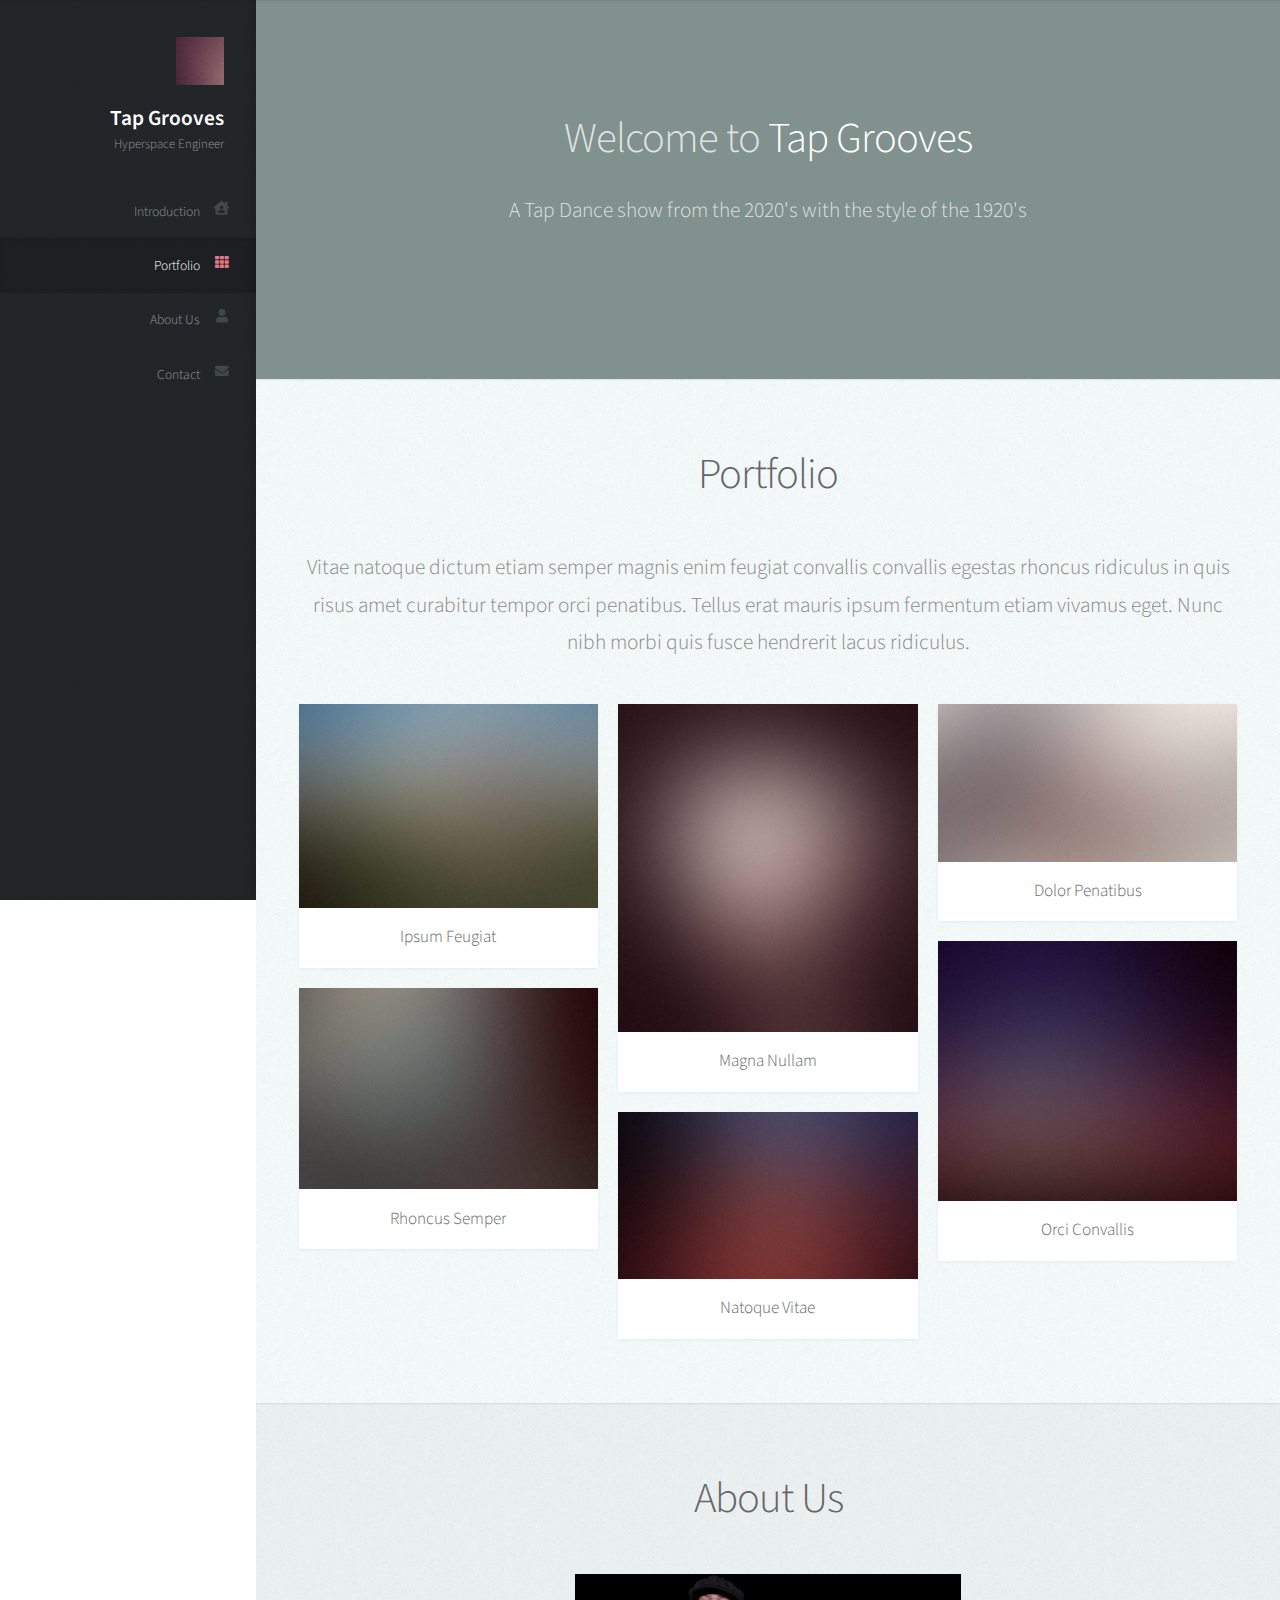
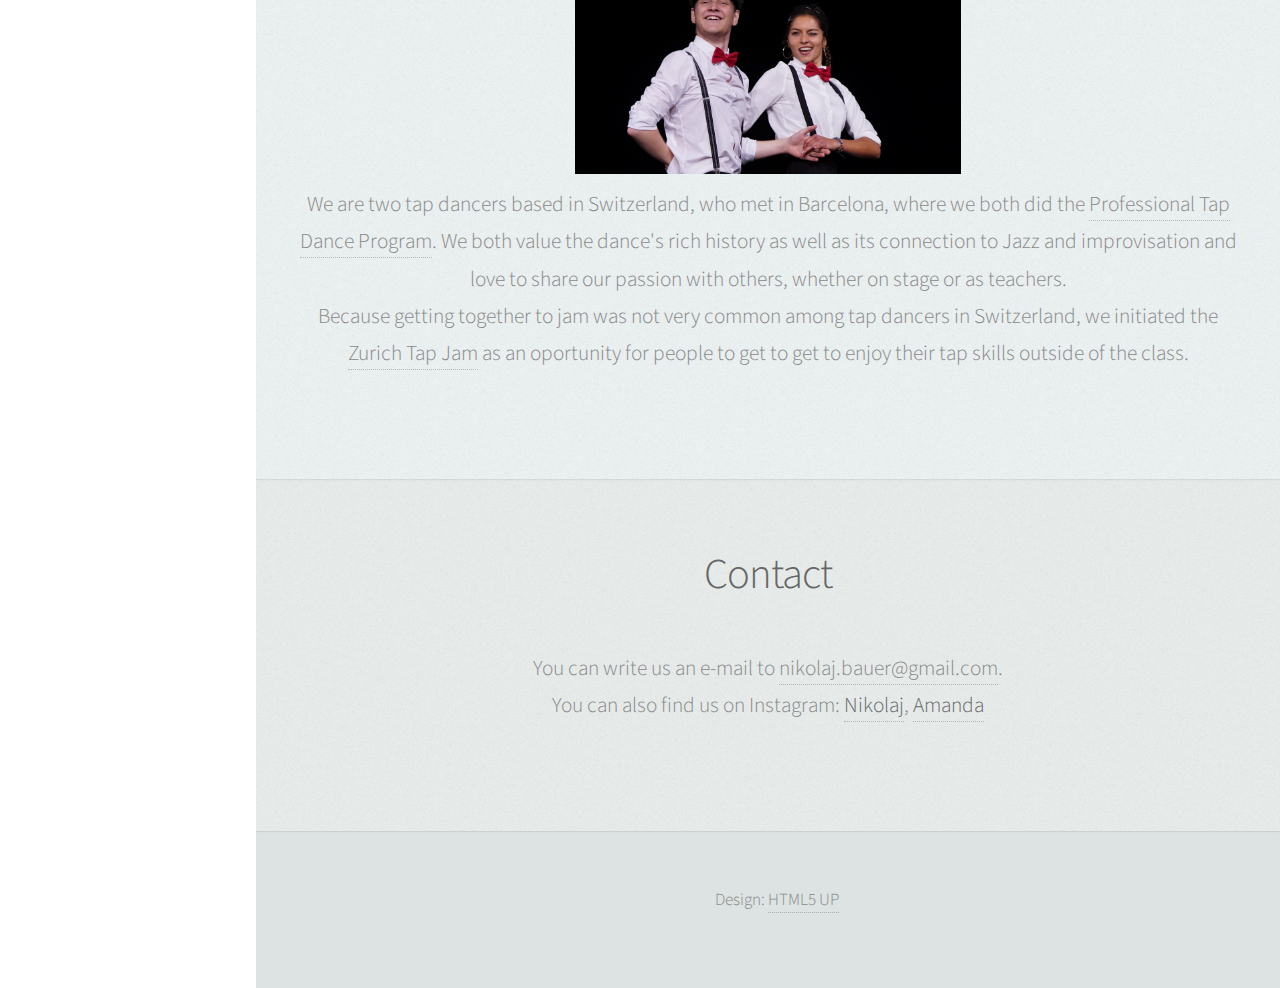
==== commit 1084ee7d: "change the text, and the contact form" ====
--- a/tap_grooves_page/index.html
+++ b/tap_grooves_page/index.html
@@ -28,7 +28,7 @@
 					<!-- Nav -->
 						<nav id="nav">
 							<ul>
-								<li><a href="#top" id="top-link"><span class="icon solid fa-home">Intro</span></a></li>
+								<li><a href="#top" id="top-link"><span class="icon solid fa-house-user">Introduction</span></a></li>
 								<li><a href="#portfolio" id="portfolio-link"><span class="icon solid fa-th">Portfolio</span></a></li>
 								<li><a href="#about" id="about-link"><span class="icon solid fa-user">About Us</span></a></li>
 								<li><a href="#contact" id="contact-link"><span class="icon solid fa-envelope">Contact</span></a></li>
@@ -40,6 +40,7 @@
 				<div class="bottom">
 
 					<!-- Social Icons -->
+					<!---
 						<ul class="icons">
 							<li><a href="#" class="icon brands fa-twitter"><span class="label">Twitter</span></a></li>
 							<li><a href="#" class="icon brands fa-facebook-f"><span class="label">Facebook</span></a></li>
@@ -47,6 +48,7 @@
 							<li><a href="#" class="icon brands fa-dribbble"><span class="label">Dribbble</span></a></li>
 							<li><a href="#" class="icon solid fa-envelope"><span class="label">Email</span></a></li>
 						</ul>
+						-->
 
 				</div>
 
@@ -151,8 +153,11 @@
 								<h2>Contact</h2>
 							</header>
 
-							<p></p>
-
+							<p>You can write us an e-mail to <a href="mailto:nikolaj.bauer@gmail.com">nikolaj.bauer@gmail.com</a>. <br>You can also find us on
+								Instagram: <a href="https://www.instagram.com/bauer.nikolaj/"><strong>Nikolaj</strong></a>,
+							<a href="https://www.instagram.com/_grooovy_/"><strong>Amanda</strong> </a> </p>
+
+							<!---
 							<form method="post" action="#">
 								<div class="row">
 									<div class="col-6 col-12-mobile"><input type="text" name="name" placeholder="Name" /></div>
@@ -165,6 +170,7 @@
 									</div>
 								</div>
 							</form>
+							-->
 
 						</div>
 					</section>
--- a/tap_grooves_page/assets/css/main.css
+++ b/tap_grooves_page/assets/css/main.css
@@ -2248,7 +2248,7 @@
 
 			#main > section.one {
 				background-color: #81918E;
-				background-image: url("../../images/background.gif");
+				background-image: url("../../images/Background.gif");
 			}
 
 			#main > section.two {
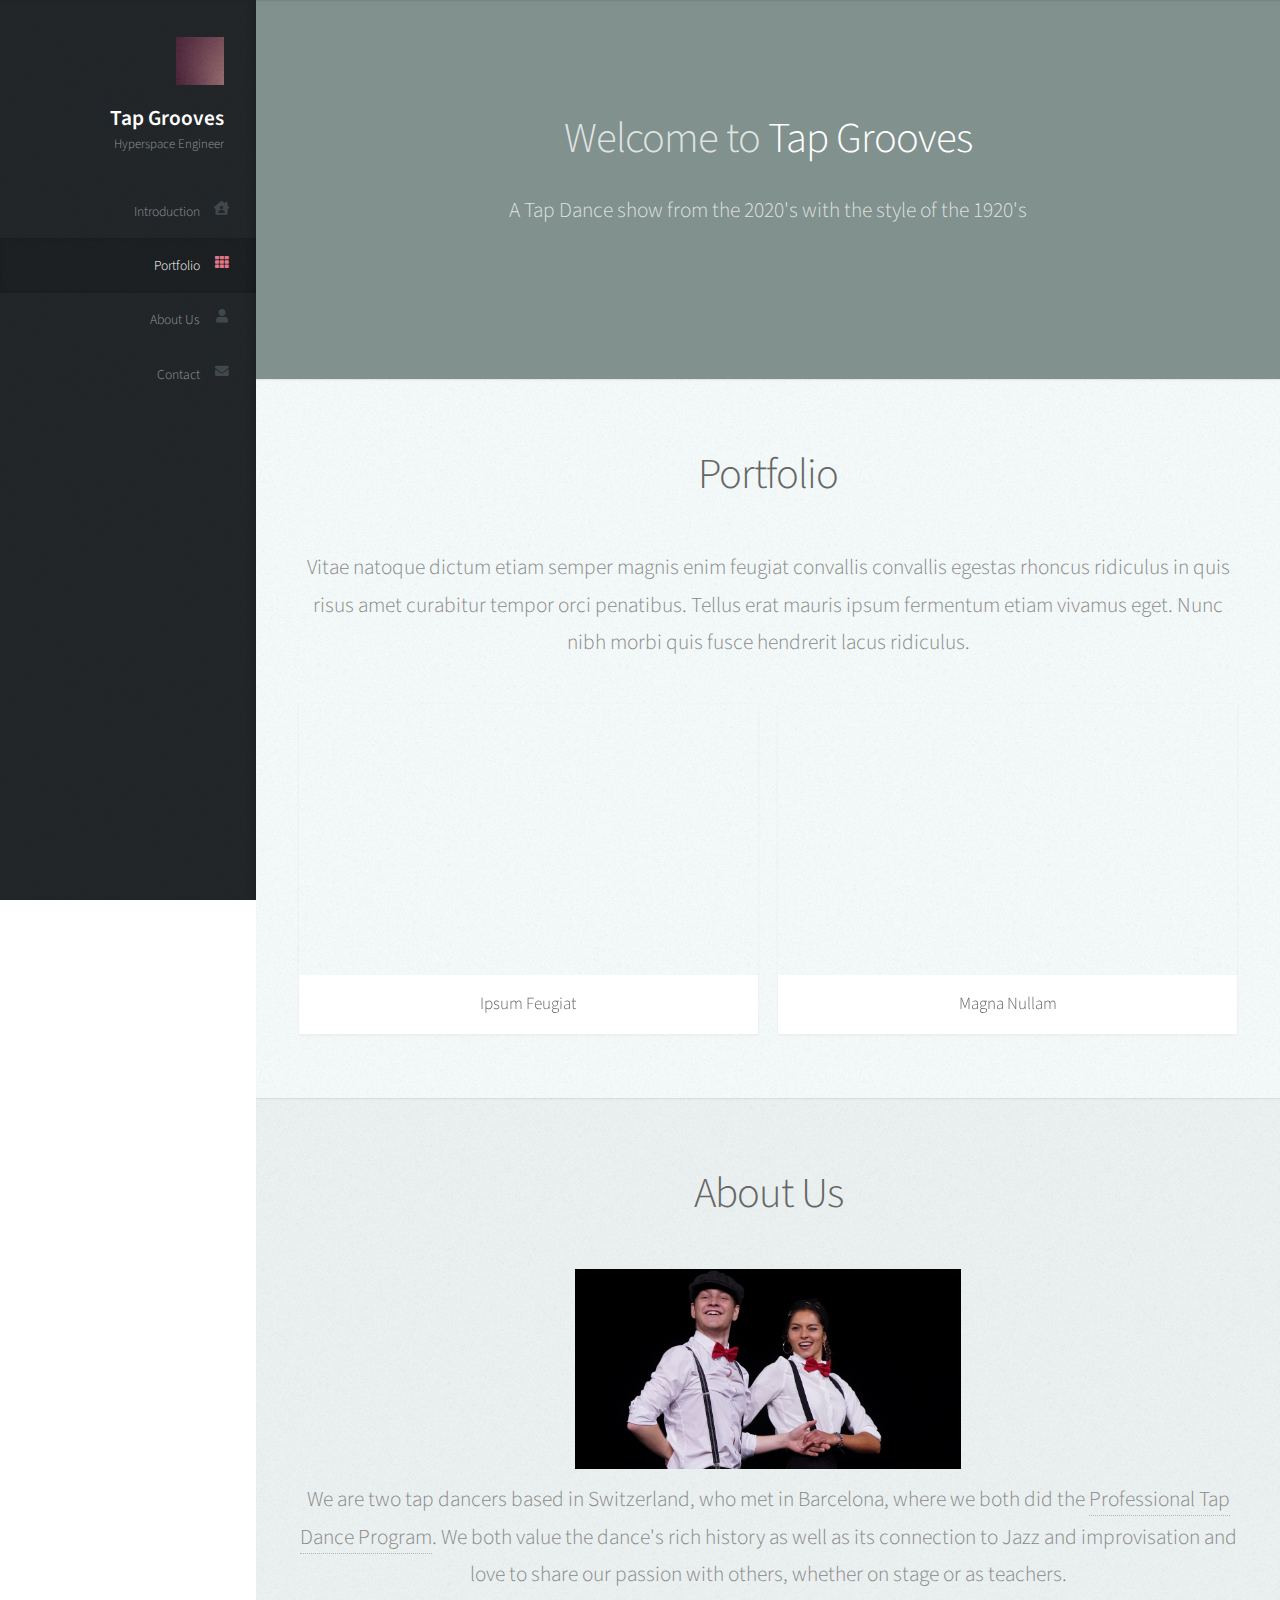
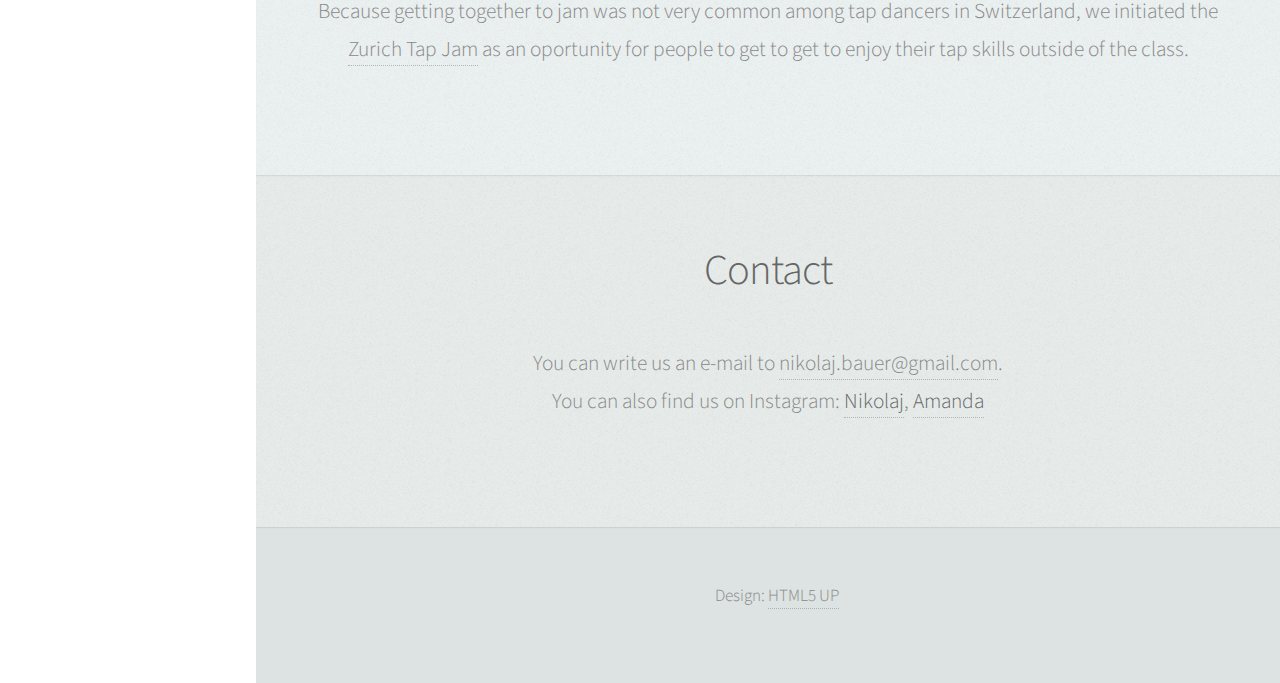
==== commit 07b08f44: "imbed YT videos" ====
--- a/tap_grooves_page/index.html
+++ b/tap_grooves_page/index.html
@@ -83,48 +83,27 @@
 							fusce hendrerit lacus ridiculus.</p>
 
 							<div class="row">
-								<div class="col-4 col-12-mobile">
+								<div class="col-6 col-12-mobile">
 									<article class="item">
+										<iframe src="https://www.youtube.com/embed/_STHLDsbh1M"></iframe>
+										<!---
 										<a href="#" class="image fit"><img src="images/pic02.jpg" alt="" /></a>
+										-->
 										<header>
 											<h3>Ipsum Feugiat</h3>
 										</header>
 									</article>
+								</div>
+								<div class="col-6 col-12-mobile">
 									<article class="item">
-										<a href="#" class="image fit"><img src="images/pic03.jpg" alt="" /></a>
-										<header>
-											<h3>Rhoncus Semper</h3>
-										</header>
-									</article>
-								</div>
-								<div class="col-4 col-12-mobile">
-									<article class="item">
-										<a href="#" class="image fit"><img src="images/pic04.jpg" alt="" /></a>
+										<iframe src="https://www.youtube.com/embed/CrMAy18VRg4"></iframe>
+<!--										<a href="#" class="image fit"><img src="images/pic04.jpg" alt="" /></a>-->
 										<header>
 											<h3>Magna Nullam</h3>
 										</header>
 									</article>
-									<article class="item">
-										<a href="#" class="image fit"><img src="images/pic05.jpg" alt="" /></a>
-										<header>
-											<h3>Natoque Vitae</h3>
-										</header>
-									</article>
 								</div>
-								<div class="col-4 col-12-mobile">
-									<article class="item">
-										<a href="#" class="image fit"><img src="images/pic06.jpg" alt="" /></a>
-										<header>
-											<h3>Dolor Penatibus</h3>
-										</header>
-									</article>
-									<article class="item">
-										<a href="#" class="image fit"><img src="images/pic07.jpg" alt="" /></a>
-										<header>
-											<h3>Orci Convallis</h3>
-										</header>
-									</article>
-								</div>
+
 							</div>
 
 						</div>
--- a/tap_grooves_page/assets/css/main.css
+++ b/tap_grooves_page/assets/css/main.css
@@ -208,6 +208,11 @@
 
 	br.clear {
 		clear: both;
+	}
+
+	iframe {
+		width: 100%;
+		aspect-ratio: 16 / 9;
 	}
 
 /* Container */
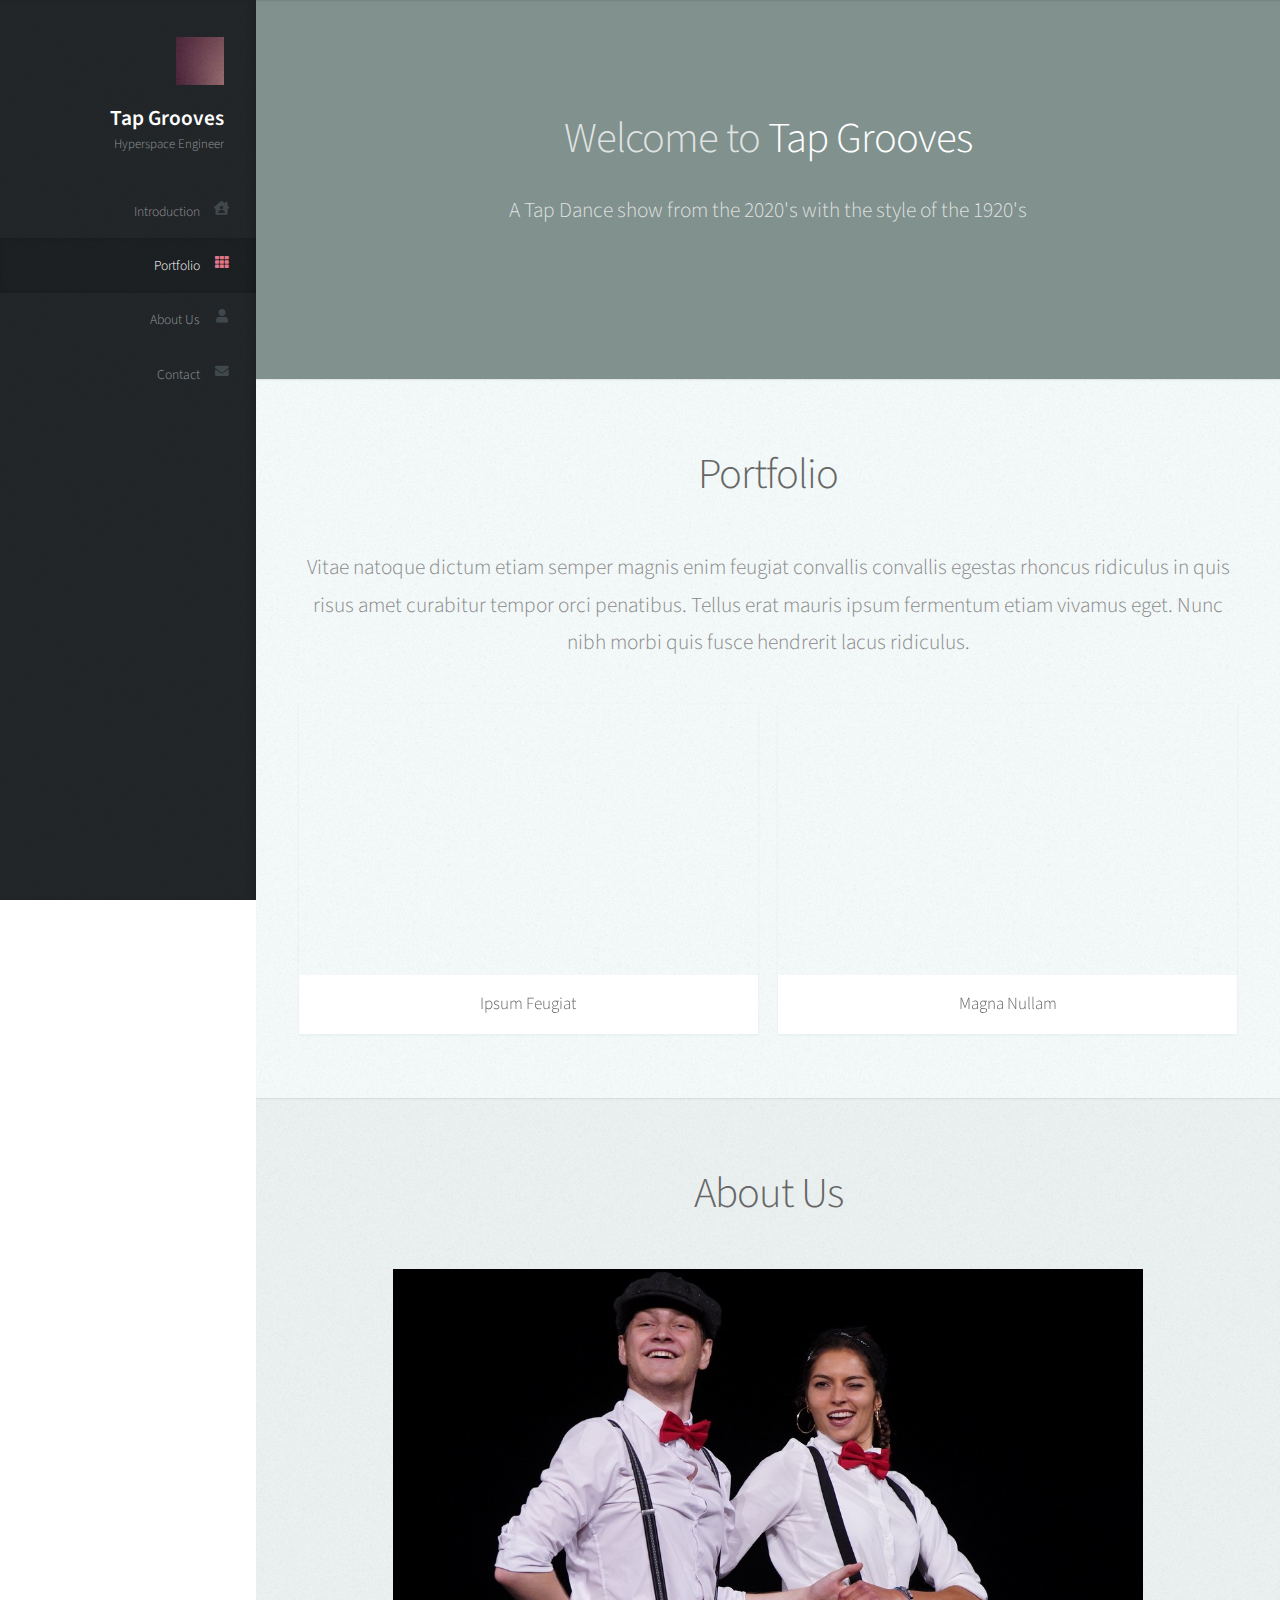
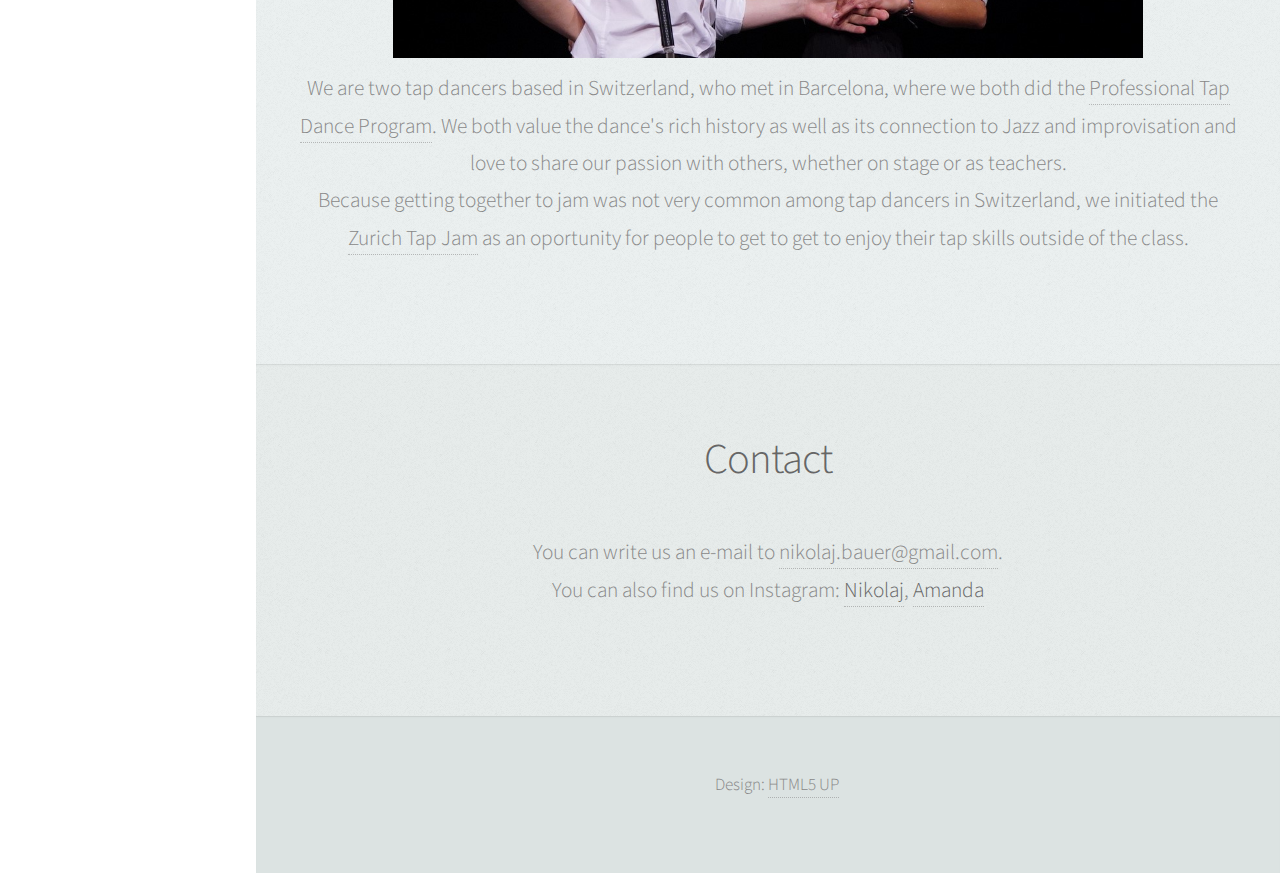
==== commit 0528f10a: "make the about picture fit nicely on all devices" ====
--- a/tap_grooves_page/index.html
+++ b/tap_grooves_page/index.html
@@ -117,7 +117,7 @@
 								<h2>About Us</h2>
 							</header>
 
-							<img src="images/about.jpg" height="200" alt="" />
+							<img width="1154" height="598" class="image about" src="images/about.jpg" alt="" />
 
 							<p>We are two tap dancers based in Switzerland, who met in Barcelona, where we both did the <a href="https://luthierdansa.com/tap-dance-program-barcelona-dance/">Professional Tap Dance Program</a>. We both value the dance's rich history as well as its connection to Jazz and improvisation and love to share our passion with others, whether on stage or as teachers. <br>Because getting together to jam was not very common among tap dancers in Switzerland, we initiated the <a href="https://www.instagram.com/zurich_tap_jam/">Zurich Tap Jam</a> as an oportunity for people to get to get to enjoy their tap skills outside of the class.</p>
 
--- a/tap_grooves_page/assets/css/main.css
+++ b/tap_grooves_page/assets/css/main.css
@@ -1794,6 +1794,13 @@
 			.image.centered img {
 				margin: 0 auto;
 				width: auto;
+			}
+			/* with 80% it looks nicely, and the auto makes it that the aspect ratio stays fine */
+			.image.about {
+				display: inline-block;
+				max-width: 80%;
+				width: auto;
+				height: auto;
 			}
 
 /* List */
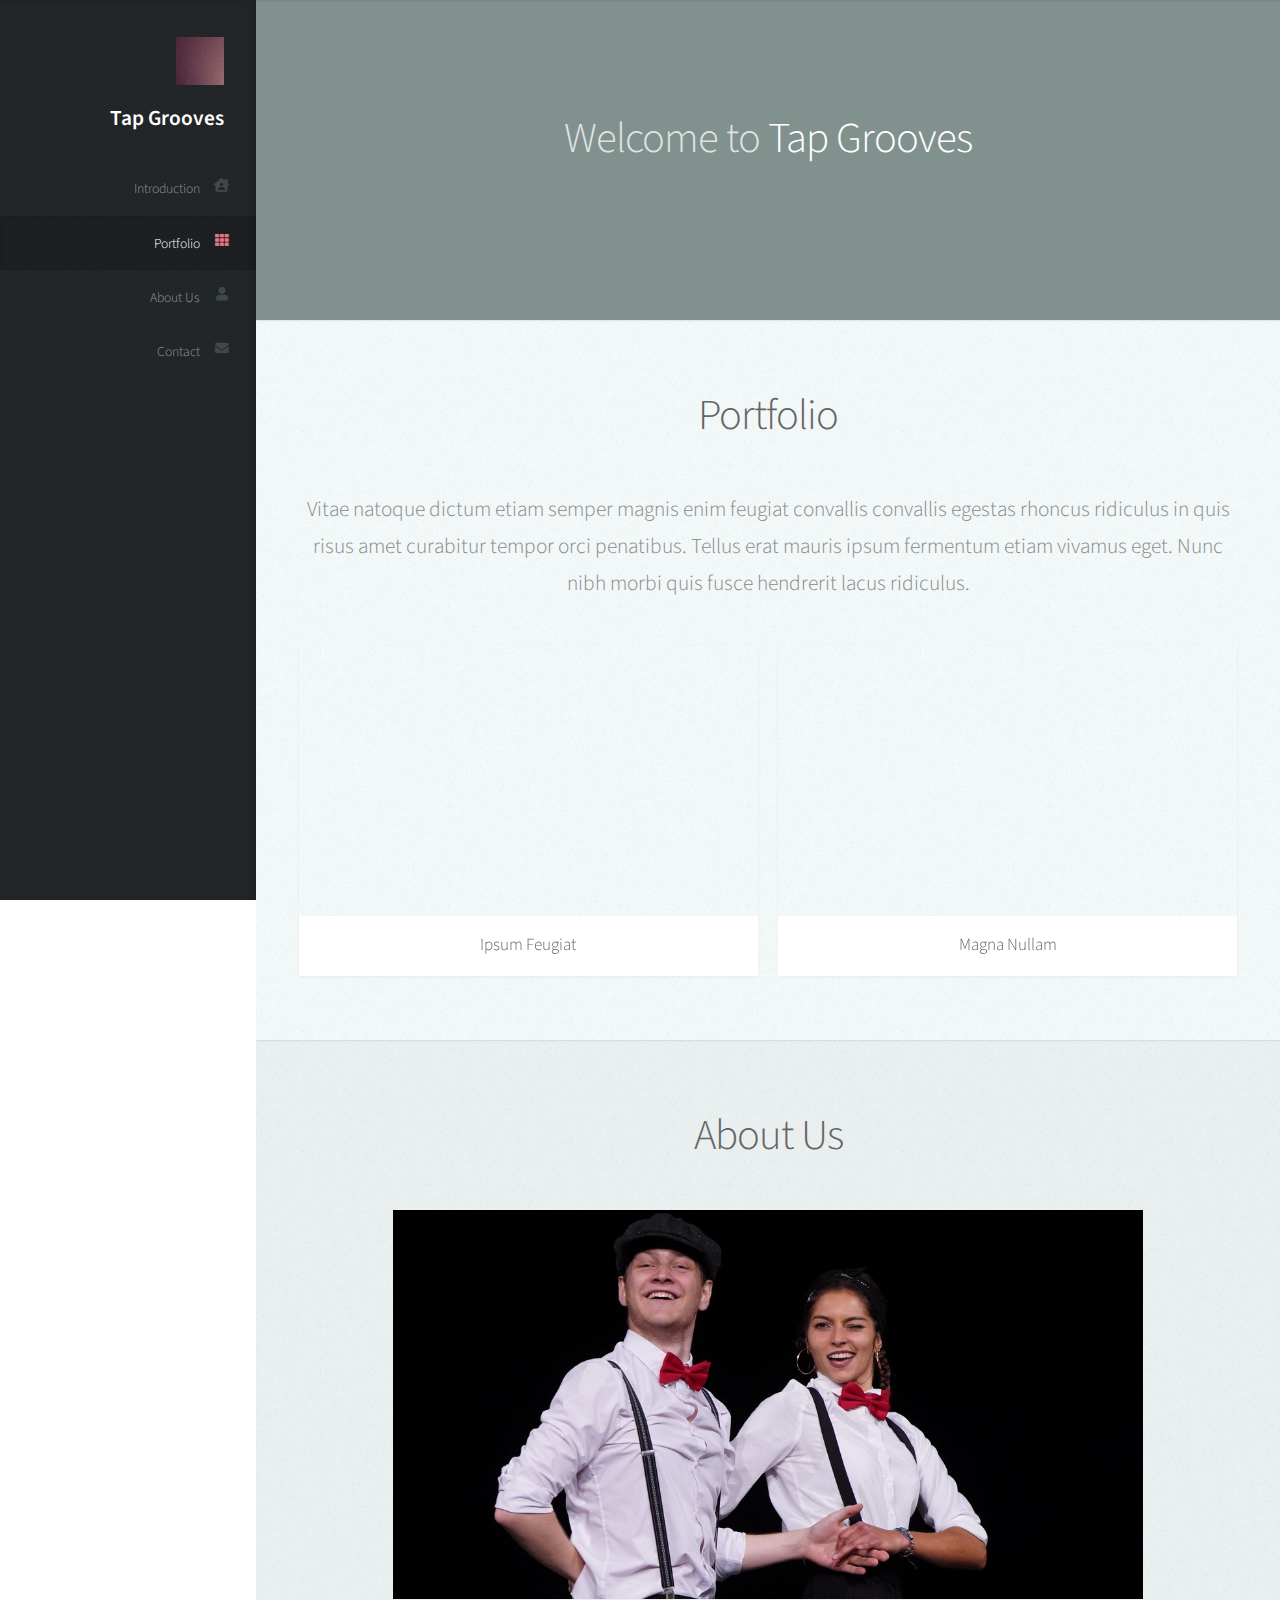
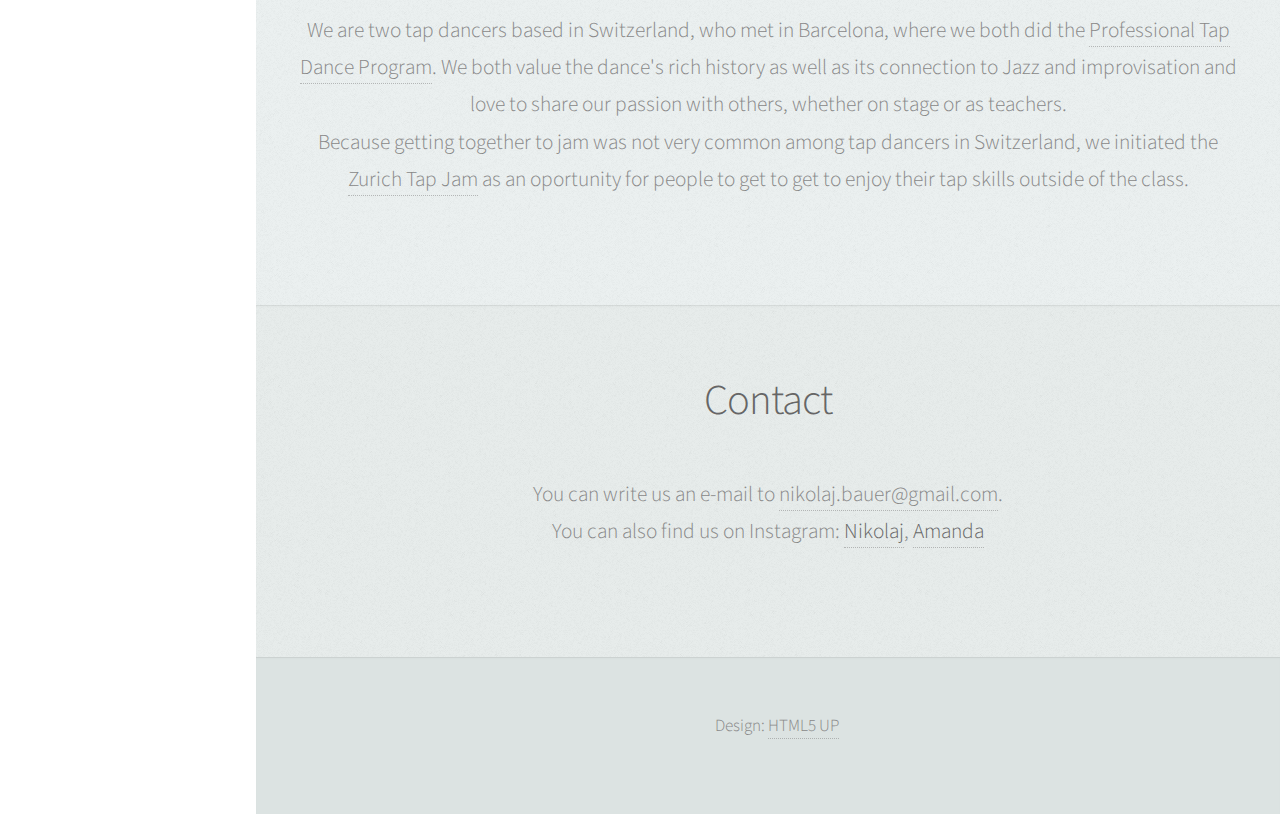
==== commit da7a263f: "change some text" ====
--- a/tap_grooves_page/index.html
+++ b/tap_grooves_page/index.html
@@ -22,7 +22,7 @@
 						<div id="logo">
 							<span class="image avatar48"><img src="images/avatar.jpg" alt="" /></span>
 							<h1 id="title">Tap Grooves</h1>
-							<p>Hyperspace Engineer</p>
+							<p></p>
 						</div>
 
 					<!-- Nav -->
@@ -63,7 +63,7 @@
 
 							<header>
 								<h2 class="alt">Welcome to <strong>Tap Grooves</strong></h2>
-								<p class="not_on_phone">A Tap Dance show from the 2020's with the style of the 1920's</p>
+								<p class="not_on_phone"></p>
 							</header>
 
 						</div>
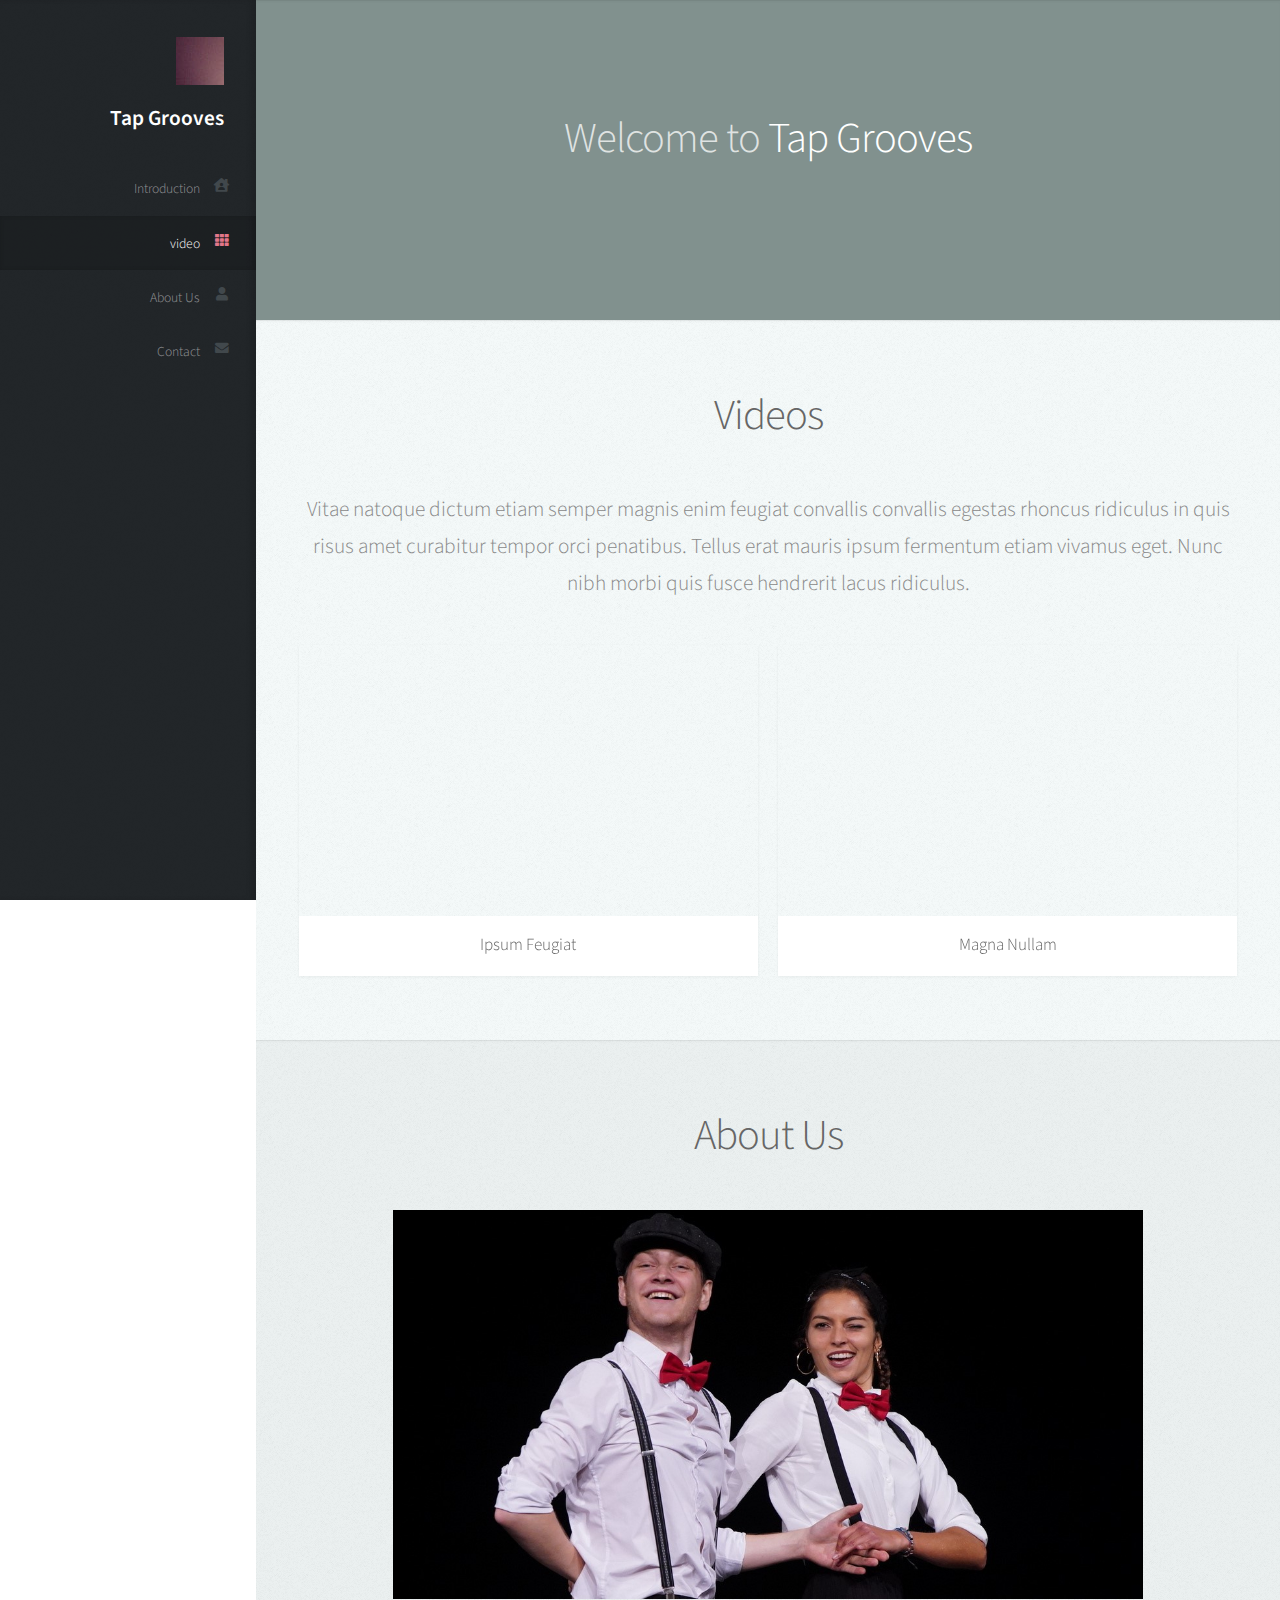
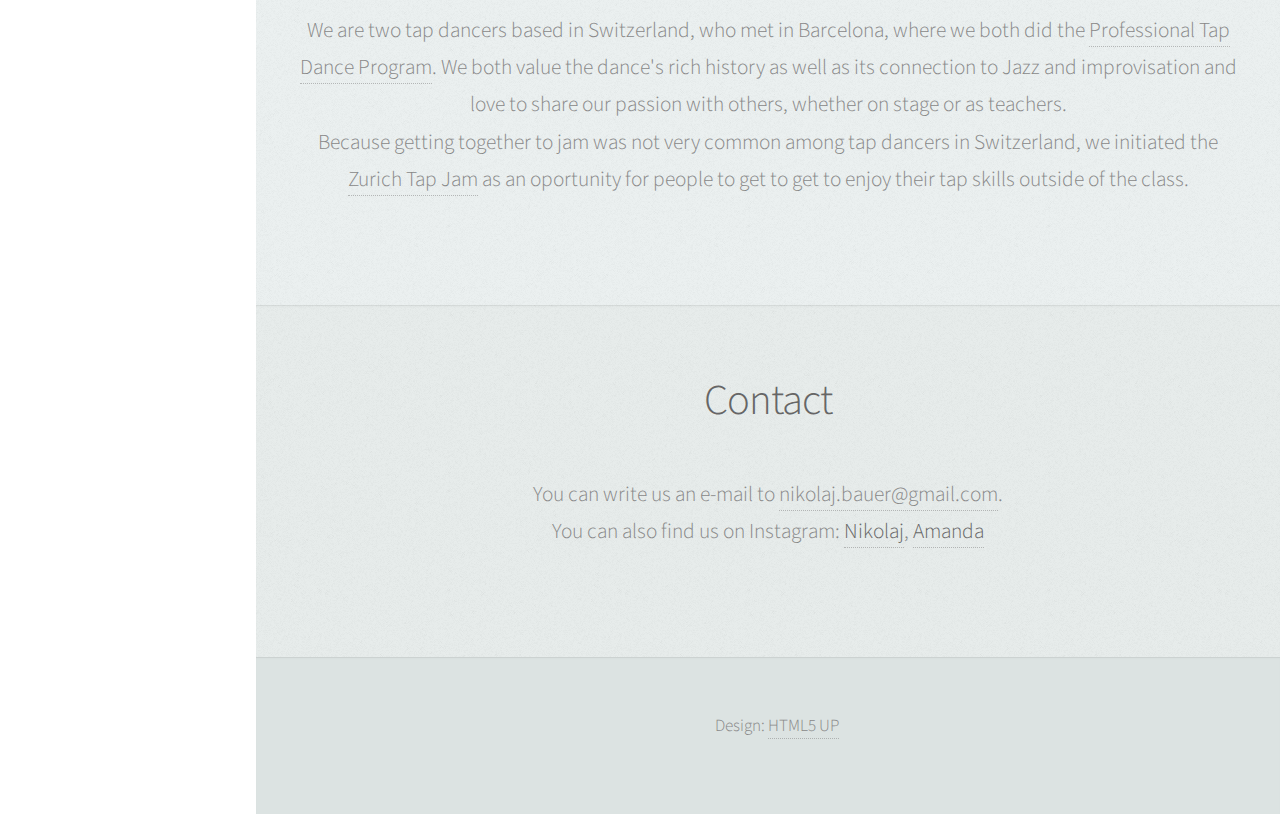
==== commit a99d593d: "add video, dancing by the lake" ====
--- a/tap_grooves_page/index.html
+++ b/tap_grooves_page/index.html
@@ -29,7 +29,7 @@
 						<nav id="nav">
 							<ul>
 								<li><a href="#top" id="top-link"><span class="icon solid fa-house-user">Introduction</span></a></li>
-								<li><a href="#portfolio" id="portfolio-link"><span class="icon solid fa-th">Portfolio</span></a></li>
+								<li><a href="#video" id="video-link"><span class="icon solid fa-th">video</span></a></li>
 								<li><a href="#about" id="about-link"><span class="icon solid fa-user">About Us</span></a></li>
 								<li><a href="#contact" id="contact-link"><span class="icon solid fa-envelope">Contact</span></a></li>
 							</ul>
@@ -69,12 +69,12 @@
 						</div>
 					</section>
 
-				<!-- Portfolio -->
-					<section id="portfolio" class="two">
+				<!-- video -->
+					<section id="video" class="two">
 						<div class="container">
 
 							<header>
-								<h2>Portfolio</h2>
+								<h2>Videos</h2>
 							</header>
 
 							<p>Vitae natoque dictum etiam semper magnis enim feugiat convallis convallis
@@ -96,7 +96,8 @@
 								</div>
 								<div class="col-6 col-12-mobile">
 									<article class="item">
-										<iframe src="https://www.youtube.com/embed/CrMAy18VRg4"></iframe>
+										<iframe src="https://www.youtube.com/embed/MQ9R_cupRTs"></iframe>
+
 <!--										<a href="#" class="image fit"><img src="images/pic04.jpg" alt="" /></a>-->
 										<header>
 											<h3>Magna Nullam</h3>
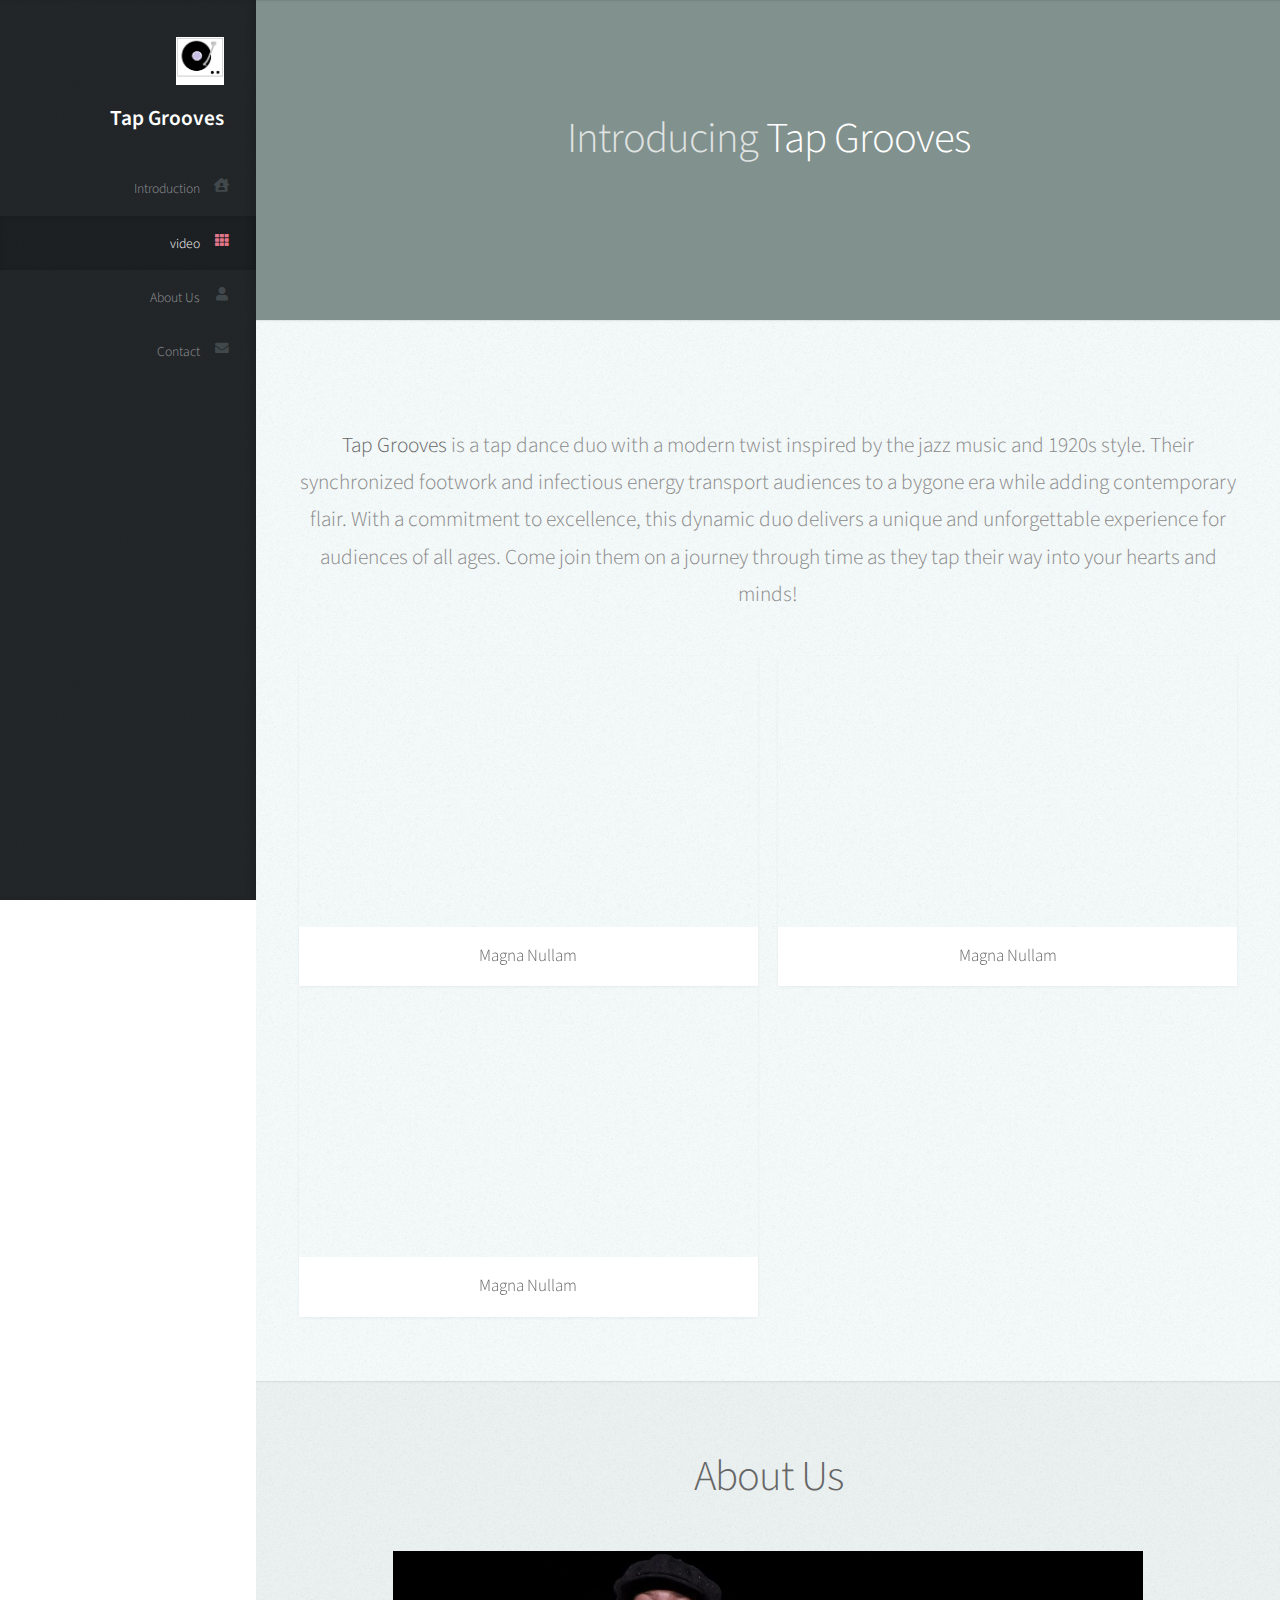
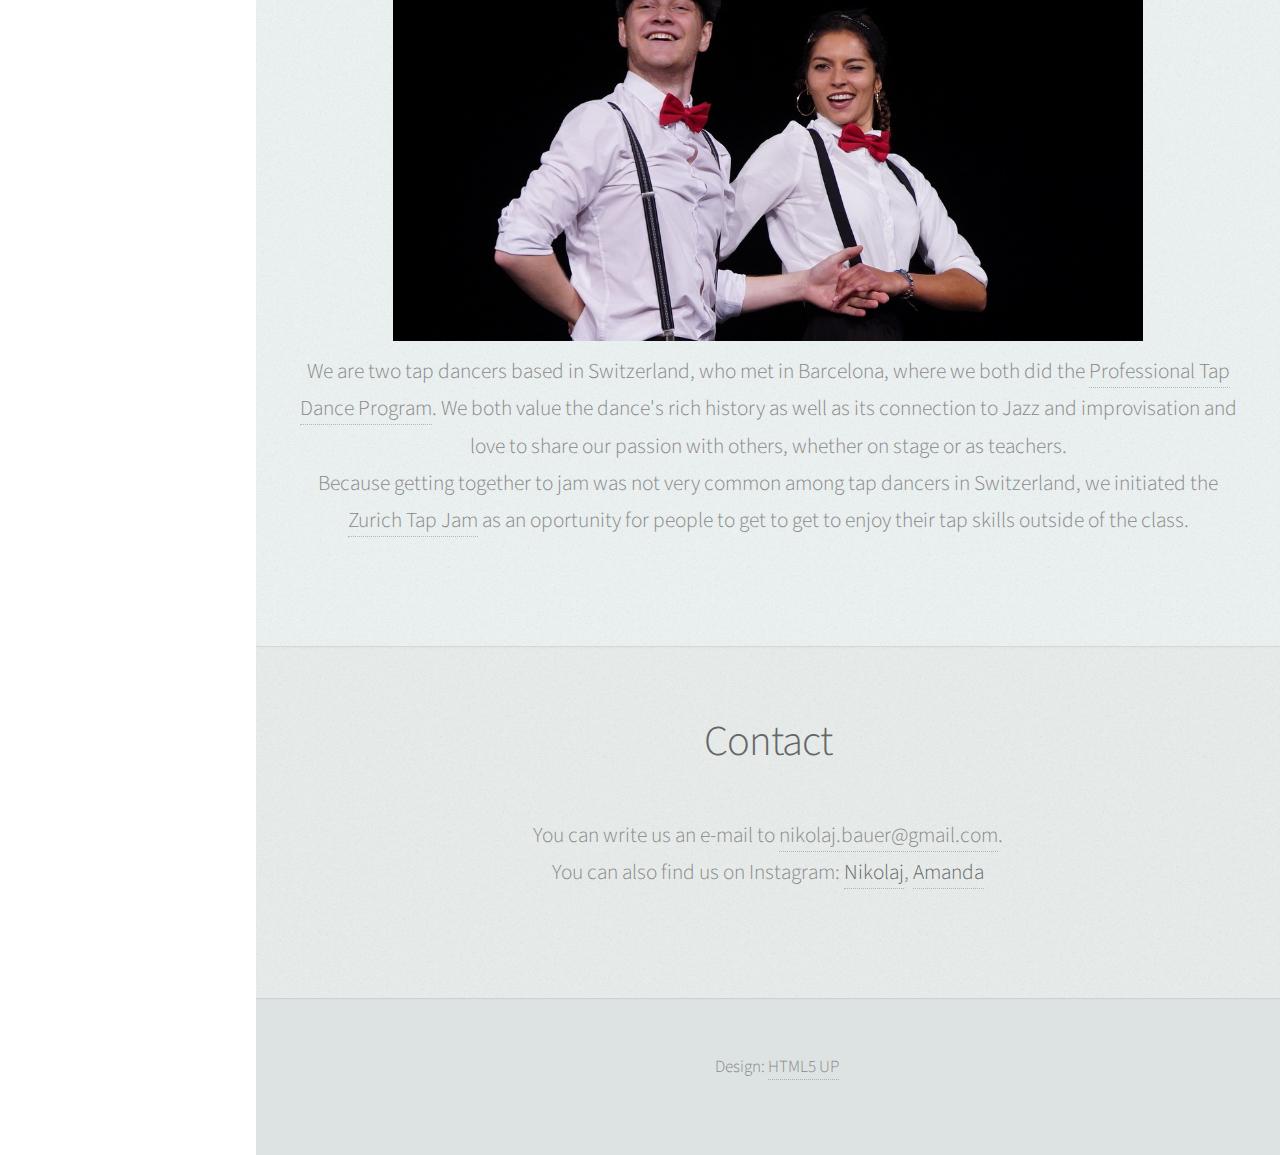
==== commit 23be2c07: "update content" ====
--- a/tap_grooves_page/index.html
+++ b/tap_grooves_page/index.html
@@ -20,7 +20,7 @@
 
 					<!-- Logo -->
 						<div id="logo">
-							<span class="image avatar48"><img src="images/avatar.jpg" alt="" /></span>
+							<span class="image avatar48"><img src="images/tap_grooves.png" alt="" /></span>
 							<h1 id="title">Tap Grooves</h1>
 							<p></p>
 						</div>
@@ -62,7 +62,7 @@
 						<div class="container">
 
 							<header>
-								<h2 class="alt">Welcome to <strong>Tap Grooves</strong></h2>
+								<h2 class="alt">Introducing <strong>Tap Grooves</strong></h2>
 								<p class="not_on_phone"></p>
 							</header>
 
@@ -74,26 +74,38 @@
 						<div class="container">
 
 							<header>
-								<h2>Videos</h2>
+								<h2></h2>
 							</header>
 
-							<p>Vitae natoque dictum etiam semper magnis enim feugiat convallis convallis
-							egestas rhoncus ridiculus in quis risus amet curabitur tempor orci penatibus.
-							Tellus erat mauris ipsum fermentum etiam vivamus eget. Nunc nibh morbi quis
-							fusce hendrerit lacus ridiculus.</p>
-
+							<p> <strong>Tap Grooves</strong> is a tap dance duo with a modern twist inspired by the jazz music and 1920s style.
+								Their synchronized footwork and infectious energy transport audiences to a bygone era while adding contemporary flair.
+								With a commitment to excellence, this dynamic duo delivers a unique and unforgettable experience for audiences of all ages.
+								Come join them on a journey through time as they tap their way into your hearts and minds!
 							<div class="row">
 								<div class="col-6 col-12-mobile">
 									<article class="item">
-										<iframe src="https://www.youtube.com/embed/_STHLDsbh1M"></iframe>
-										<!---
-										<a href="#" class="image fit"><img src="images/pic02.jpg" alt="" /></a>
-										-->
+										<iframe src="https://www.youtube.com/embed/PEwWsRaPSY0"></iframe>
+
+<!--										<a href="#" class="image fit"><img src="images/pic04.jpg" alt="" /></a>-->
 										<header>
-											<h3>Ipsum Feugiat</h3>
+											<h3>Magna Nullam</h3>
 										</header>
 									</article>
 								</div>
+								<div class="col-6 col-12-mobile">
+									<article class="item">
+										<iframe src="https://www.youtube.com/embed/LR3xVZ1f4o4"></iframe>
+
+<!--										<a href="#" class="image fit"><img src="images/pic04.jpg" alt="" /></a>-->
+										<header>
+											<h3>Magna Nullam</h3>
+										</header>
+									</article>
+								</div>
+
+							</div>
+
+							<div class="row">
 								<div class="col-6 col-12-mobile">
 									<article class="item">
 										<iframe src="https://www.youtube.com/embed/MQ9R_cupRTs"></iframe>
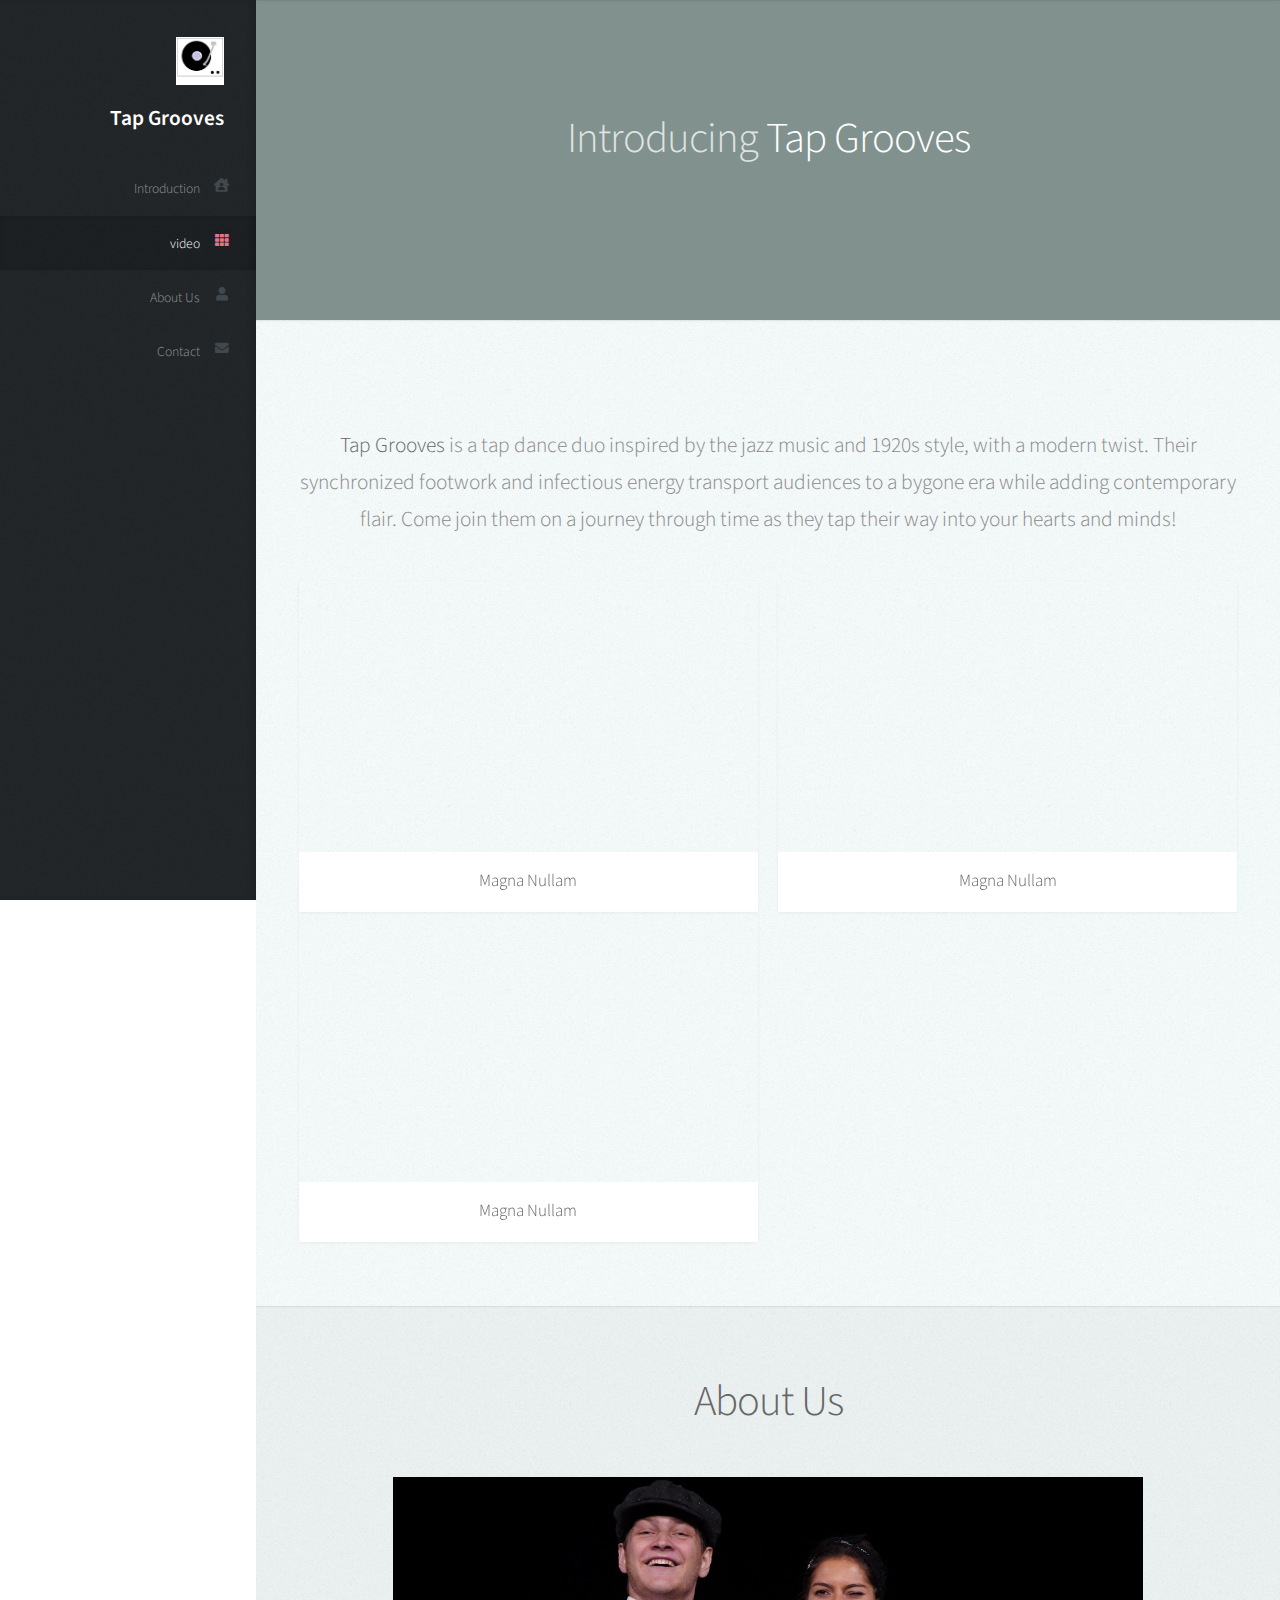
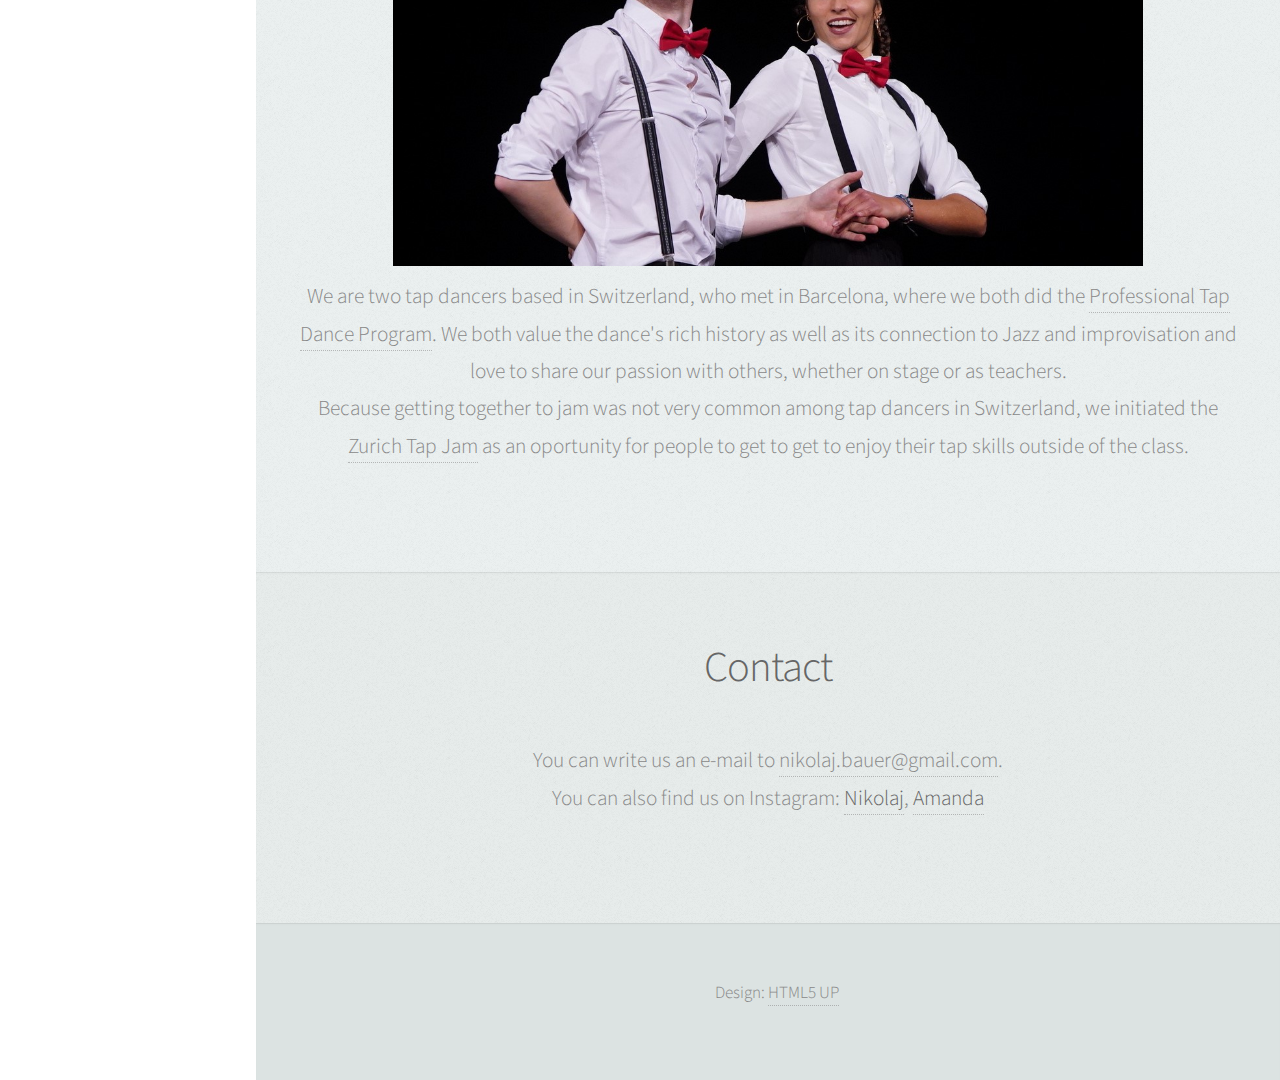
==== commit 3ff69ad7: "edit intro text" ====
--- a/tap_grooves_page/index.html
+++ b/tap_grooves_page/index.html
@@ -77,9 +77,8 @@
 								<h2></h2>
 							</header>
 
-							<p> <strong>Tap Grooves</strong> is a tap dance duo with a modern twist inspired by the jazz music and 1920s style.
+							<p> <strong>Tap Grooves</strong> is a tap dance duo inspired by the jazz music and 1920s style, with a modern twist.
 								Their synchronized footwork and infectious energy transport audiences to a bygone era while adding contemporary flair.
-								With a commitment to excellence, this dynamic duo delivers a unique and unforgettable experience for audiences of all ages.
 								Come join them on a journey through time as they tap their way into your hearts and minds!
 							<div class="row">
 								<div class="col-6 col-12-mobile">
